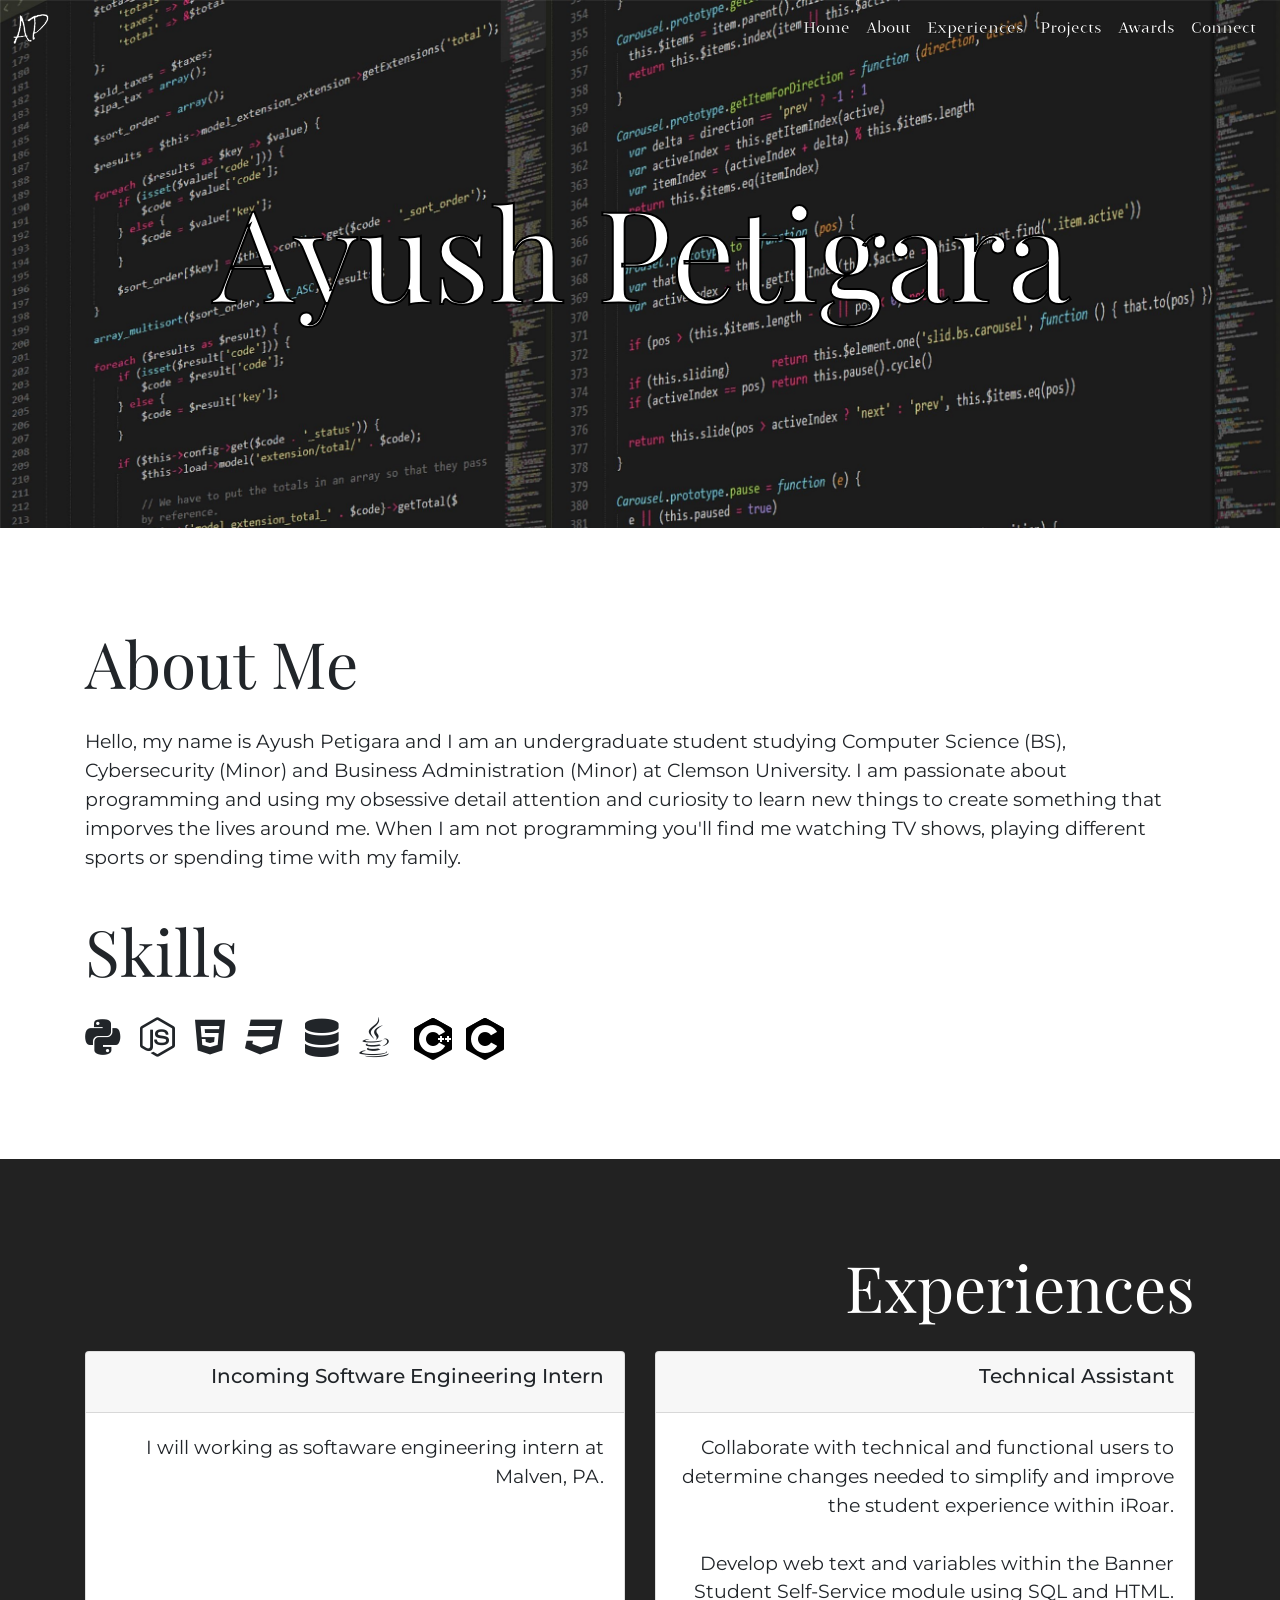
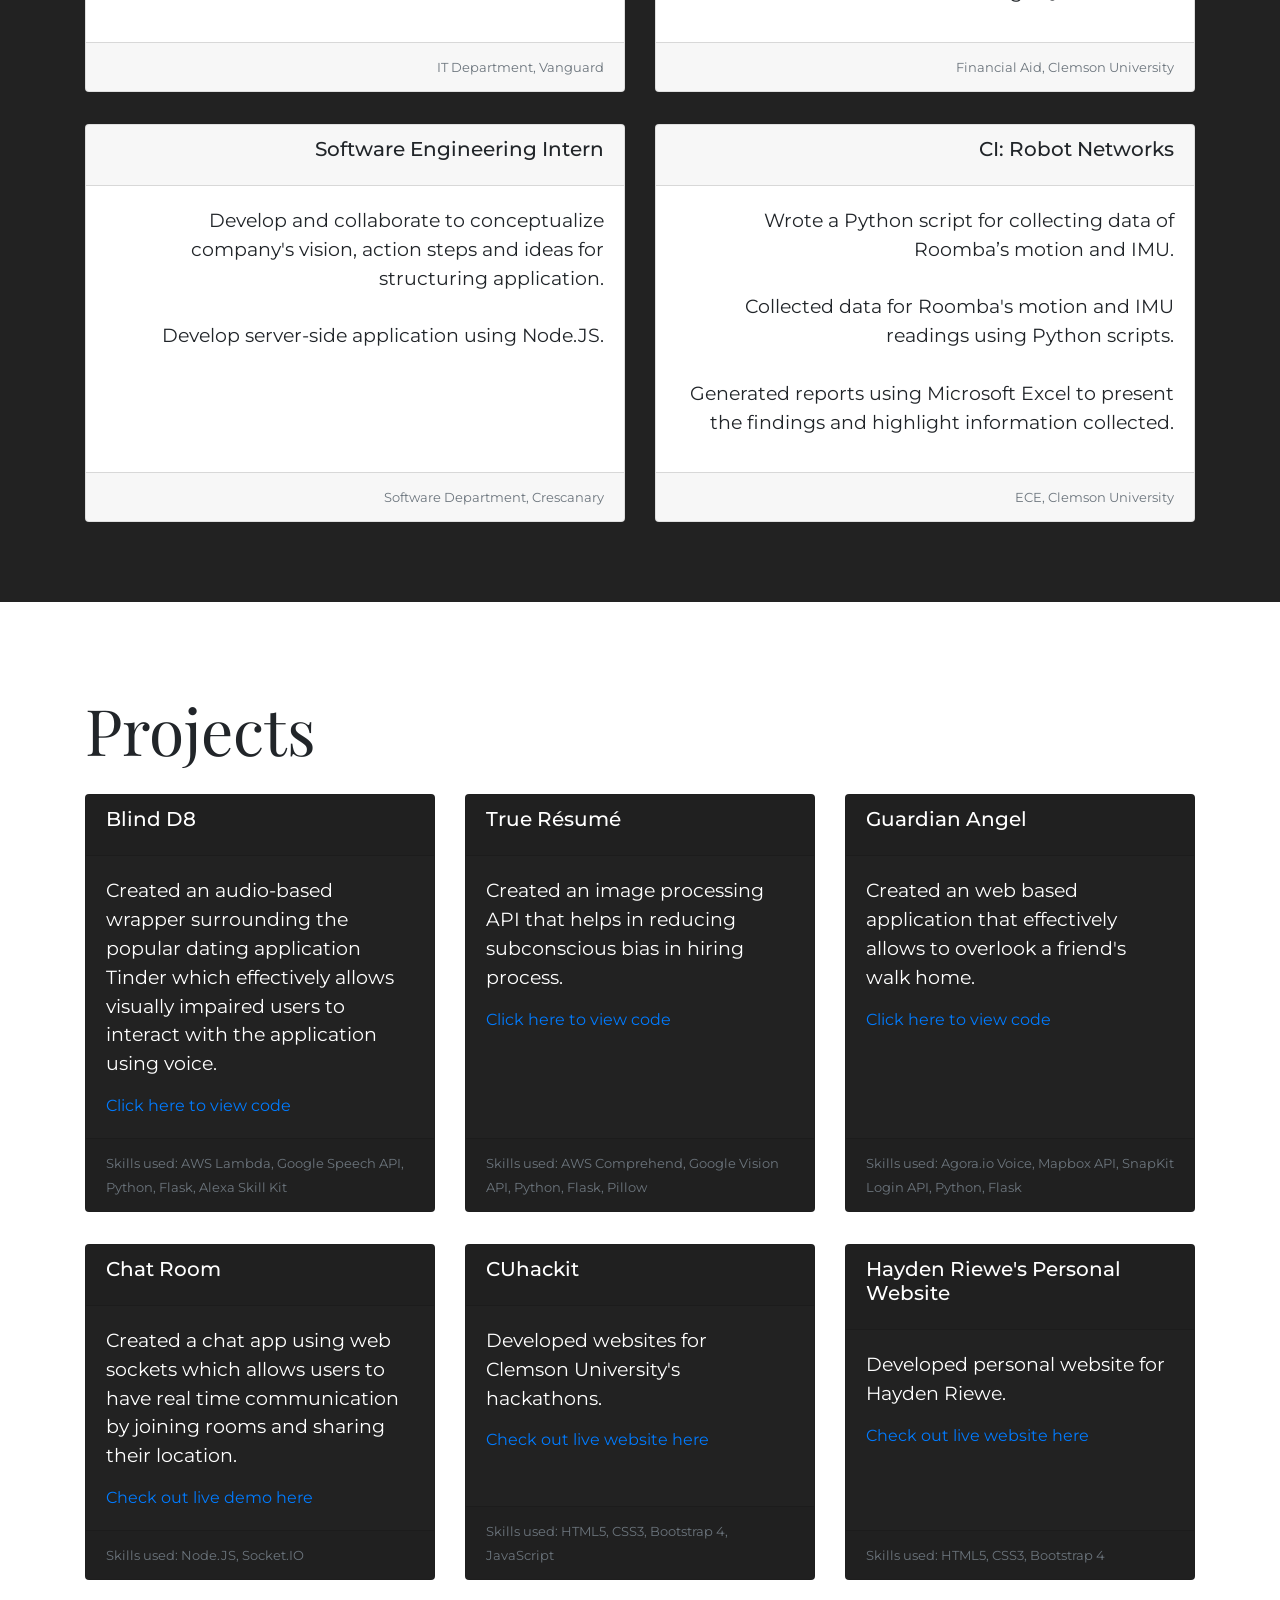
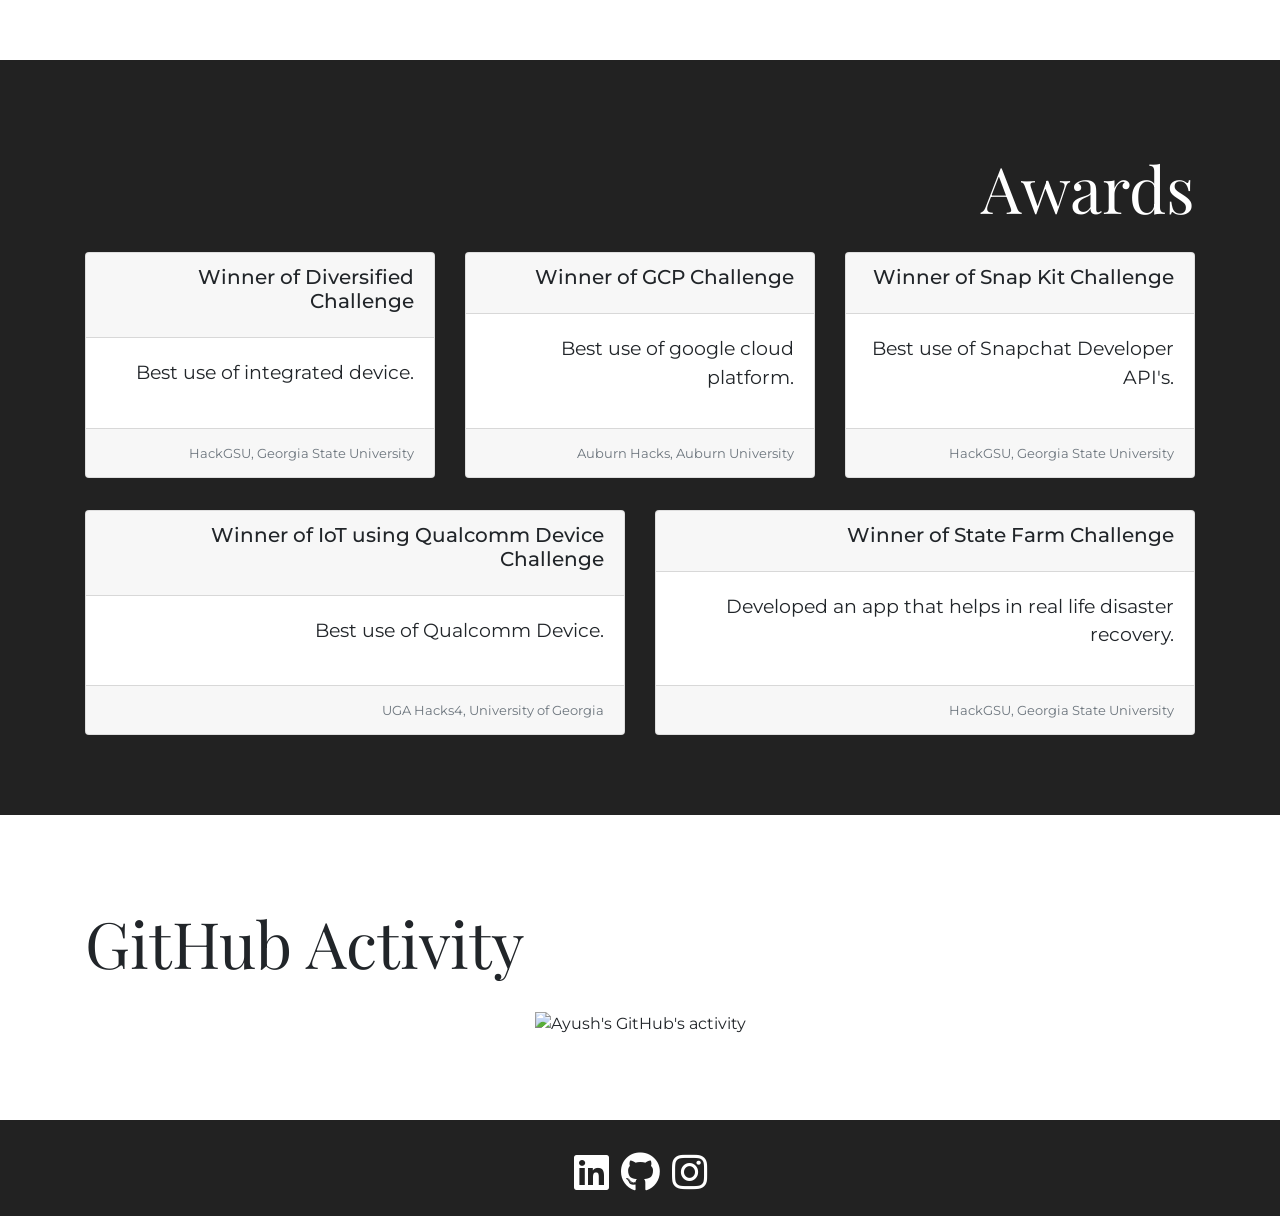
==== index.html @ fb41b6b1 "Update index.html" ====
<!doctype html>
<html lang="en">
  <head>
    <!-- Required meta tags -->
    <meta charset="utf-8">
    <meta name="viewport" content="width=device-width, initial-scale=1, shrink-to-fit=no">
    <meta name="description" content="Personal Website">
    <meta name="author" content="Ayush Petigara">
    <!-- C  -->
    <link rel="stylesheet" href="./css/style.css">
    <!-- Bootstrap CSS -->
    <link rel="stylesheet" href="https://maxcdn.bootstrapcdn.com/bootstrap/4.0.0/css/bootstrap.min.css" integrity="sha384-Gn5384xqQ1aoWXA+058RXPxPg6fy4IWvTNh0E263XmFcJlSAwiGgFAW/dAiS6JXm" crossorigin="anonymous">
    <!-- New Fonts -->
    <link href="https://fonts.googleapis.com/css?family=Iceberg|Montserrat|Playfair+Display|Rock+Salt|Volkhov" rel="stylesheet">
    <!-- Font Awesome -->
    <link rel="stylesheet" href="https://use.fontawesome.com/releases/v5.3.1/css/all.css" integrity="sha384-mzrmE5qonljUremFsqc01SB46JvROS7bZs3IO2EmfFsd15uHvIt+Y8vEf7N7fWAU" crossorigin="anonymous">

    <title>Ayush Petigara</title>
  </head>
  <body>
    <!-- Nav Bar -->
    <nav class="navbar navbar-expand-lg fixed-top navbar-light ml-auto">
        <a class="navbar-brand" href="#home">AP</a>
        <button class="navbar-toggler" type="button" data-toggle="collapse" data-target="#navbarSupportedContent" aria-controls="navbarSupportedContent" aria-expanded="false" aria-label="Toggle navigation">
          <i class="fas fa-bars"></i>
        </button>
        <div class="collapse navbar-collapse" id="navbarSupportedContent">
          <ul class="navbar-nav ml-auto">
            <li class="nav-item">
              <a class="nav-link" href="#home">Home</a>
            </li>
            <li class="nav-item">
              <a class="nav-link" href="#about">About</a>
            </li>
            <li class="nav-item">
              <a class="nav-link" href="#experience">Experiences</a>
            </li>
            <li class="nav-item">
              <a class="nav-link" href="#projects">Projects</a>
            </li>
            <li class="nav-item">
              <a class="nav-link" href="#awards">Awards</a>
            </li>
            <li class="nav-item">
              <a class="nav-link" href="#connect">Connect</a>
            </li>
          </ul>
        </div>
    </nav>

    <!--Name & Background-->
    <div class="bg-img-container" id="home">
      <div class="name-container">
        <p class="name">Ayush Petigara</p>
      </div>
      <img class="img-responsive bg-img" src="./img/bg.jpg"/>
    </div>
    <!-- Mobile -->
    <div class="bg-img-container-mobile" id="home">
        <div class="name-container">
          <p class="name">Ayush Petigara</p>
        </div>
        <img class="img-responsive bg-img" src="./img/bg-mobile.jpg"/>
    </div>

    <!-- About me -->
    <div class="jumbotron-fluid page-section" id="about">
      <div class="container">
        <div class="row">
            <div class="col">
                <p class="title">About Me</p>
                <p class="body-text">
                    Hello, my name is Ayush Petigara and I am an undergraduate student studying Computer Science (BS), Cybersecurity (Minor)
                    and Business Administration (Minor) at Clemson University. I am passionate about programming and using my obsessive detail
                    attention and curiosity to learn new things to create something that imporves the lives around me. When I am not programming
                    you'll find me watching TV shows, playing different sports or spending time with my family.
                </p>
            </div>
        </div>
        <!-- spacer -->
        <div class="p-2"></div>
        <!-- Skills -->
        <div class="row">
            <div class="col">
                <p class="title">Skills</p>
                <i class="fab fa-python"></i><i class="px-2"></i>
                <i class="fab fa-node-js"></i><i class="px-2"></i>
                <i class="fab fa-html5"></i><i class="px-2"></i>
                <i class="fab fa-css3"></i><i class="px-2"></i>
                <i class="fas fa-database"></i><i class="px-2"></i>
                <i class="fab fa-java"></i><i class="px-2"></i>
                <img class="pb-3" src="./img/c++.png"/>
                <img class="pb-3" src="./img/c.png"/>
            </div>
        </div>
      </div>
    </div>

    <!-- Work Experience -->
    <div class="jumbotron-fluid page-section" id="experience">
        <div class="container text-right">
            <p class="title text-white">Experiences</p>
            <div class="card-deck">
                <div class="card">
                    <div class="card-header">
                        <h5 class="card-title">Incoming Software Engineering Intern</h5>
                    </div>
                    <div class="card-body">
                        <p class="body-text">I will working as softaware engineering intern at Malven, PA.</p>
                    </div>
                    <div class="card-footer">
                        <small class="text-muted">IT Department, Vanguard</small>
                    </div>
                </div>
                <div class="card">
                    <div class="card-header">
                        <h5 class="card-title">Technical Assistant</h5>
                    </div>
                    <div class="card-body">
                        <p class="body-text">Collaborate with technical and functional users to determine changes needed to simplify and improve the student experience within iRoar.
                          <br><br>Develop web text and variables within the Banner Student Self-Service module using SQL and HTML.</p>
                    </div>
                    <div class="card-footer">
                        <small class="text-muted">Financial Aid, Clemson University</small>
                    </div>
                </div>
            </div>
            <!-- Spacer -->
            <div class="py-3 non-mobile"></div>
            <div class="py-1 mobile"></div>

            <div class="card-deck">
                <div class="card">
                    <div class="card-header">
                        <h5 class="card-title">Software Engineering Intern</h5>
                    </div>
                    <div class="card-body">
                        <p class="body-text">Develop and collaborate to conceptualize company's vision, action steps and ideas for structuring application.
                          <br><br>Develop server-side application using Node.JS.</p>
                    </div>
                    <div class="card-footer">
                        <small class="text-muted">Software Department, Crescanary</small>
                    </div>
                </div>
                <div class="card">
                    <div class="card-header">
                        <h5 class="card-title">CI: Robot Networks</h5>
                    </div>
                    <div class="card-body">
                        <p class="body-text">Wrote a Python script for collecting data of Roomba’s motion and IMU.<br><br>Collected data for Roomba's motion and IMU readings using Python scripts.
                          <br><br>Generated reports using Microsoft Excel to present the findings and highlight information collected.</p>
                    </div>
                    <div class="card-footer">
                        <small class="text-muted">ECE, Clemson University</small>
                    </div>
                </div>
            </div>
        </div>
    </div>

    <!-- Projects -->
    <div class="jumbotron-fluid page-section" id="projects">
        <div class="container">
            <p class="title">Projects</p>
            <div class="card-deck">
              <div class="card dark-card">
                <div class="card-header">
                    <h5 class="card-title">Blind D8</h5>
                </div>
                <div class="card-body">
                  <p class="body-text">Created an audio-based wrapper surrounding the popular dating application Tinder which effectively allows visually impaired users to interact with the application using voice.</p>
                  <a href="https://github.com/ayushpetigara/BlindD8" class="card-link">Click here to view code</a>
                </div>
                <div class="card-footer">
                    <small class="text-muted">Skills used: AWS Lambda, Google Speech API, Python, Flask, Alexa Skill Kit</small>
                  </div>
              </div>
              <div class="card dark-card">
                <div class="card-header">
                    <h5 class="card-title">True Résumé</h5>
                </div>
                <div class="card-body">
                  <p class="body-text">Created an image processing API that helps in reducing subconscious bias in hiring process.</p>
                  <a href="https://github.com/ayushpetigara/TrueResume" class="card-link">Click here to view code</a>
                </div>
                <div class="card-footer">
                    <small class="text-muted">Skills used: AWS Comprehend, Google Vision API, Python, Flask, Pillow</small>
                </div>
              </div>
              <div class="card dark-card">
                <div class="card-header">
                    <h5 class="card-title">Guardian Angel</h5>
                </div>
                <div class="card-body">
                  <p class="body-text">Created an web based application that effectively allows to overlook a friend's walk home.</p>
                  <a href="https://github.com/ayushpetigara/Guardian-Angel" class="card-link">Click here to view code</a>
                </div>
                <div class="card-footer">
                    <small class="text-muted">Skills used: Agora.io Voice, Mapbox API, SnapKit Login API, Python, Flask</small>
                </div>
              </div>
            </div>
            <!-- Spacer -->
            <div class="py-1 mobile"></div>
            <div class="py-3 non-mobile"></div>
            <div class="card-deck">
              <div class="card dark-card">
                <div class="card-header">
                  <h5 class="card-title">Chat Room</h5>
                </div>
                <div class="card-body">
                  <p class="body-text">Created a chat app using web sockets which allows users to have real time communication by joining rooms and sharing their location.</p>
                  <a href="https://pure-bayou-79934.herokuapp.com/" class="card-link">Check out live demo here</a>
                </div>
                <div class="card-footer">
                  <small class="text-muted">Skills used: Node.JS, Socket.IO</small>
                </div>
              </div>
              <div class="card dark-card">
                <div class="card-header">
                  <h5 class="card-title">CUhackit</h5>
                </div>
                <div class="card-body">
                  <p class="body-text">Developed websites for Clemson University's hackathons.</p>
                  <a href="https://cuhack.it" class="card-link">Check out live website here</a>
                </div>
                <div class="card-footer">
                  <small class="text-muted">Skills used: HTML5, CSS3, Bootstrap 4, JavaScript</small>
                </div>
              </div>
              <div class="card dark-card">
                <div class="card-header">
                  <h5 class="card-title">Hayden Riewe's Personal Website</h5>
                </div>
                <div class="card-body">
                  <p class="body-text">Developed personal website for Hayden Riewe.</p>
                  <a href="https://hrcyber.tech/" class="card-link">Check out live website here</a>
                </div>
                <div class="card-footer">
                  <small class="text-muted">Skills used: HTML5, CSS3, Bootstrap 4</small>
                </div>
              </div>
            </div>
        </div>
    </div>

    <!-- Awards -->
    <div class="jumbotron-fluid page-section" id="awards">
      <div class="container text-right">
        <p class="title text-white">Awards</p>
        <div class="card-deck">
          <div class="card">
              <div class="card-header">
                  <h5 class="card-title">Winner of Diversified Challenge</h5>
              </div>
              <div class="card-body">
                  <p class="body-text">Best use of integrated device.</p>
              </div>
              <div class="card-footer">
                  <small class="text-muted">HackGSU, Georgia State University</small>
              </div>
          </div>
          <div class="card">
              <div class="card-header">
                  <h5 class="card-title">Winner of GCP Challenge</h5>
              </div>
              <div class="card-body">
                  <p class="body-text">Best use of google cloud platform.</p>
              </div>
              <div class="card-footer">
                  <small class="text-muted">Auburn Hacks, Auburn University</small>
              </div>
          </div>
          <div class="card">
            <div class="card-header">
                <h5 class="card-title">Winner of Snap Kit Challenge</h5>
            </div>
            <div class="card-body">
                <p class="body-text">Best use of Snapchat Developer API's.</p>
            </div>
            <div class="card-footer">
                <small class="text-muted">HackGSU, Georgia State University</small>
            </div>
          </div>
        </div>
        <!-- Spacer -->
        <div class="py-1 mobile"></div>
        <div class="py-3 non-mobile"></div>
        <div class="card-deck d-flex justify-content-center">
          <div class="card">
            <div class="card-header">
                <h5 class="card-title">Winner of IoT using Qualcomm Device Challenge</h5>
            </div>
            <div class="card-body">
                <p class="body-text">Best use of Qualcomm Device.</p>
            </div>
            <div class="card-footer">
                <small class="text-muted">UGA Hacks4, University of Georgia</small>
            </div>
          </div>
          <div class="card">
            <div class="card-block">

            </div>
            <div class="card-header">
                <h5 class="card-title">Winner of State Farm Challenge</h5>
            </div>
            <div class="card-body">
                <p class="body-text">Developed an app that helps in real life disaster recovery.</p>
            </div>
            <div class="card-footer">
                <small class="text-muted">HackGSU, Georgia State University</small>
            </div>
          </div>
        </div>
      </div>
    </div>

    <!-- Github Activity -->
    <div class="jumbotron-fluid page-section" id="gh-activity">
      <div class="container">
        <p class="title">GitHub Activity</p>
        <div class="text-center py-1 mobile">
            <img src="http://ghchart.rshah.org/666666/ayushpetigara" alt="Ayush's GitHub's activity" width="320" height="50">
        </div>
        <div class="text-center py-1 non-mobile">
            <img src="http://ghchart.rshah.org/666666/ayushpetigara" alt="Ayush's GitHub's activity">
        </div>
      </div>
    </div>

    <!-- Footer -->
    <footer id="connect">
      <div class="container text-center">
        <a target="_blank" href="https://www.linkedin.com/in/ayushpetigara/" class="fab fa-linkedin contact px-1"></a>
        <a target="_blank" href="https://github.com/ayushpetigara" class="fab fa-github contact px-1"></a>
        <a target="_blank" href="https://www.instagram.com/ayush_petigara/" class="fab fa-instagram contact px-1"></a>
      </div>
    </footer>
    <!-- Optional JavaScript -->
    <!-- jQuery first, then Popper.js, then Bootstrap JS -->
    <script src="https://code.jquery.com/jquery-3.2.1.js"></script>
    <script src="https://cdnjs.cloudflare.com/ajax/libs/popper.js/1.12.9/umd/popper.min.js" integrity="sha384-ApNbgh9B+Y1QKtv3Rn7W3mgPxhU9K/ScQsAP7hUibX39j7fakFPskvXusvfa0b4Q" crossorigin="anonymous"></script>
    <script src="https://maxcdn.bootstrapcdn.com/bootstrap/4.0.0/js/bootstrap.min.js" integrity="sha384-JZR6Spejh4U02d8jOt6vLEHfe/JQGiRRSQQxSfFWpi1MquVdAyjUar5+76PVCmYl" crossorigin="anonymous"></script>
    <script>
    $(document).ready(function(){
      // Add smooth scrolling to all links
      $("a").on('click', function(event) {
      // Make sure this.hash has a value before overriding default behavior
        if (this.hash !== "") {
          // Prevent default anchor click behavior
          event.preventDefault();
          // Store hash
          var hash = this.hash;
          // Using jQuery's animate() method to add smooth page scroll
          // The optional number (800) specifies the number of milliseconds it takes to scroll to the specified area
          $('html, body').animate({
            scrollTop: $(hash).offset().top
          }, 1000, function(){
            // Add hash (#) to URL when done scrolling (default click behavior)
            window.location.hash = hash;
          });
        }
        });
      });
    </script>
  </body>
</html>
---- css/style.css ----
/*
Author: Ayush Petigara
Created: 03/23/2019
 */
body {
    font-family: 'Montserrat', sans-serif !important;
}
/* Nav bar */
.navbar-brand {
    font-family: 'Rock Salt' !important;
    color: white !important;
    -webkit-text-stroke: .5px black;
}
.navbar-toggler {
    color: white !important;
}
.nav-item {
    font-family: 'Volkhov', monospace !important;
    text-align: right;
}
.nav-link {
    color: white !important;
    -webkit-text-stroke: .5px black;
}
.fa-bars {
    -webkit-text-stroke: .5px black;
}

/* About Me */
#about {
    background-color: white;
    height: auto;
}

/* Experiences */
#experience {
    background-color: #222;
    height: auto;
}

/* Projects */
#projects {
    background-color: white;
    height: auto;
}

/* Awards */
#awards {
    background-color: #222;
    height: auto;
}

/* GitHub Activity */
#gh-activity {
    background-color: white;
    height: auto;
}

/* Footer */
#connect {
    background-color: #222;
    padding:2em;
    height: 6em;
}
.contact {
    color: white;
}
.contact:hover {
    color:grey;
    text-decoration: none;
}

/* title and body texts */
.title {
    font-family: 'Playfair Display', serif !important;
    font-size: 4rem;
}
.body-text {
    font-size: 1.2rem;
}

.fab {
    font-size: 2.5em;
}
.fa-database {
    font-size: 2.4em;
}
.dark-card {
    background-color: #222 !important;
    color: white;
}

@media only screen and (min-width: 1250px) {
    .name {
        font-size: 10vw;
        -webkit-text-stroke: 2px black;
    }
    .bg-img-container-mobile{
        display: none;
    }
    /* Name and background image */
    .bg-img-container {
        position: relative;
        display: inline-block;
    }
    .name-container {
        position: absolute;
        height: 100%;
        text-align: center;
        width: 100%;
    }
    .name-container:before {
        padding-top: 1.5em;
        content: '';
        display: inline-block;
        height: auto;
        vertical-align: middle;
    }
    .name {
        padding-top: 1.2em;
        display: inline-block;
        font-family: 'Playfair Display', serif !important;
        color: white;
    }
    .bg-img {
        display: block;
        height: auto;
        max-width: 100% !important;
    }
    .mobile {
        display: none;
    }
    .page-section {
        padding: 5em;
    }
}
@media only screen and (max-width: 1250px) and (min-width: 750px) {
    .name {
        font-size:10vw;
        -webkit-text-stroke: 1px black;
    }
    .body-text {
        font-size: 1.1rem;
    }
    .bg-img-container-mobile{
        display: none;
    }
    /* Name and background image */
    .bg-img-container {
        position: relative;
        display: inline-block;
    }
    .name-container {
        position: absolute;
        height: 100%;
        text-align: center;
        width: 100%;
    }
    .name-container:before {
        padding-top: 1.5em;
        content: '';
        display: inline-block;
        height: auto;
        vertical-align: middle;
    }
    .name {
        padding-top: 1.2em;
        display: inline-block;
        font-family: 'Playfair Display', serif !important;
        color: white;
    }
    .bg-img {
        display: block;
        height: auto;
        max-width: 100% !important;
    }
    .mobile {
        display: none;
    }
    .page-section {
        padding: 5em;
    }
}

@media only screen and (max-width: 750px) {
    /* About Me */
    .name {
        font-size: 10vw;
        -webkit-text-stroke: 0px black;
    }
    #about {
        padding: 2em;
    }
    .title {
        font-size: 2rem;
    }
    .body-text {
        font-size: .9rem;
    }

    /* Name and background image */
    .bg-img-container {
        display: none;
    }

    .bg-img-container-mobile {
        position: relative;
        display: inline-block;
    }
    .name-container {
        position: absolute;
        height: 100%;
        text-align: center;
        width: 100%;
    }
    .name-container:before {
        padding-top: 1.5em;
        content: '';
        display: inline-block;
        height: auto;
        vertical-align: middle;
    }
    .name {
        padding-top: 2.15em;
        display: inline-block;
        font-family: 'Playfair Display', serif !important;
        color: white;
    }
    .bg-img {
        display: block;
        height: auto;
        max-width: 100% !important;
    }
    .non-mobile {
        display: none;
    }
    .page-section {
        padding-top: 5em;
        padding-left: 1em;
        padding-bottom: 5em;
        padding-right: 1em;
    }
}
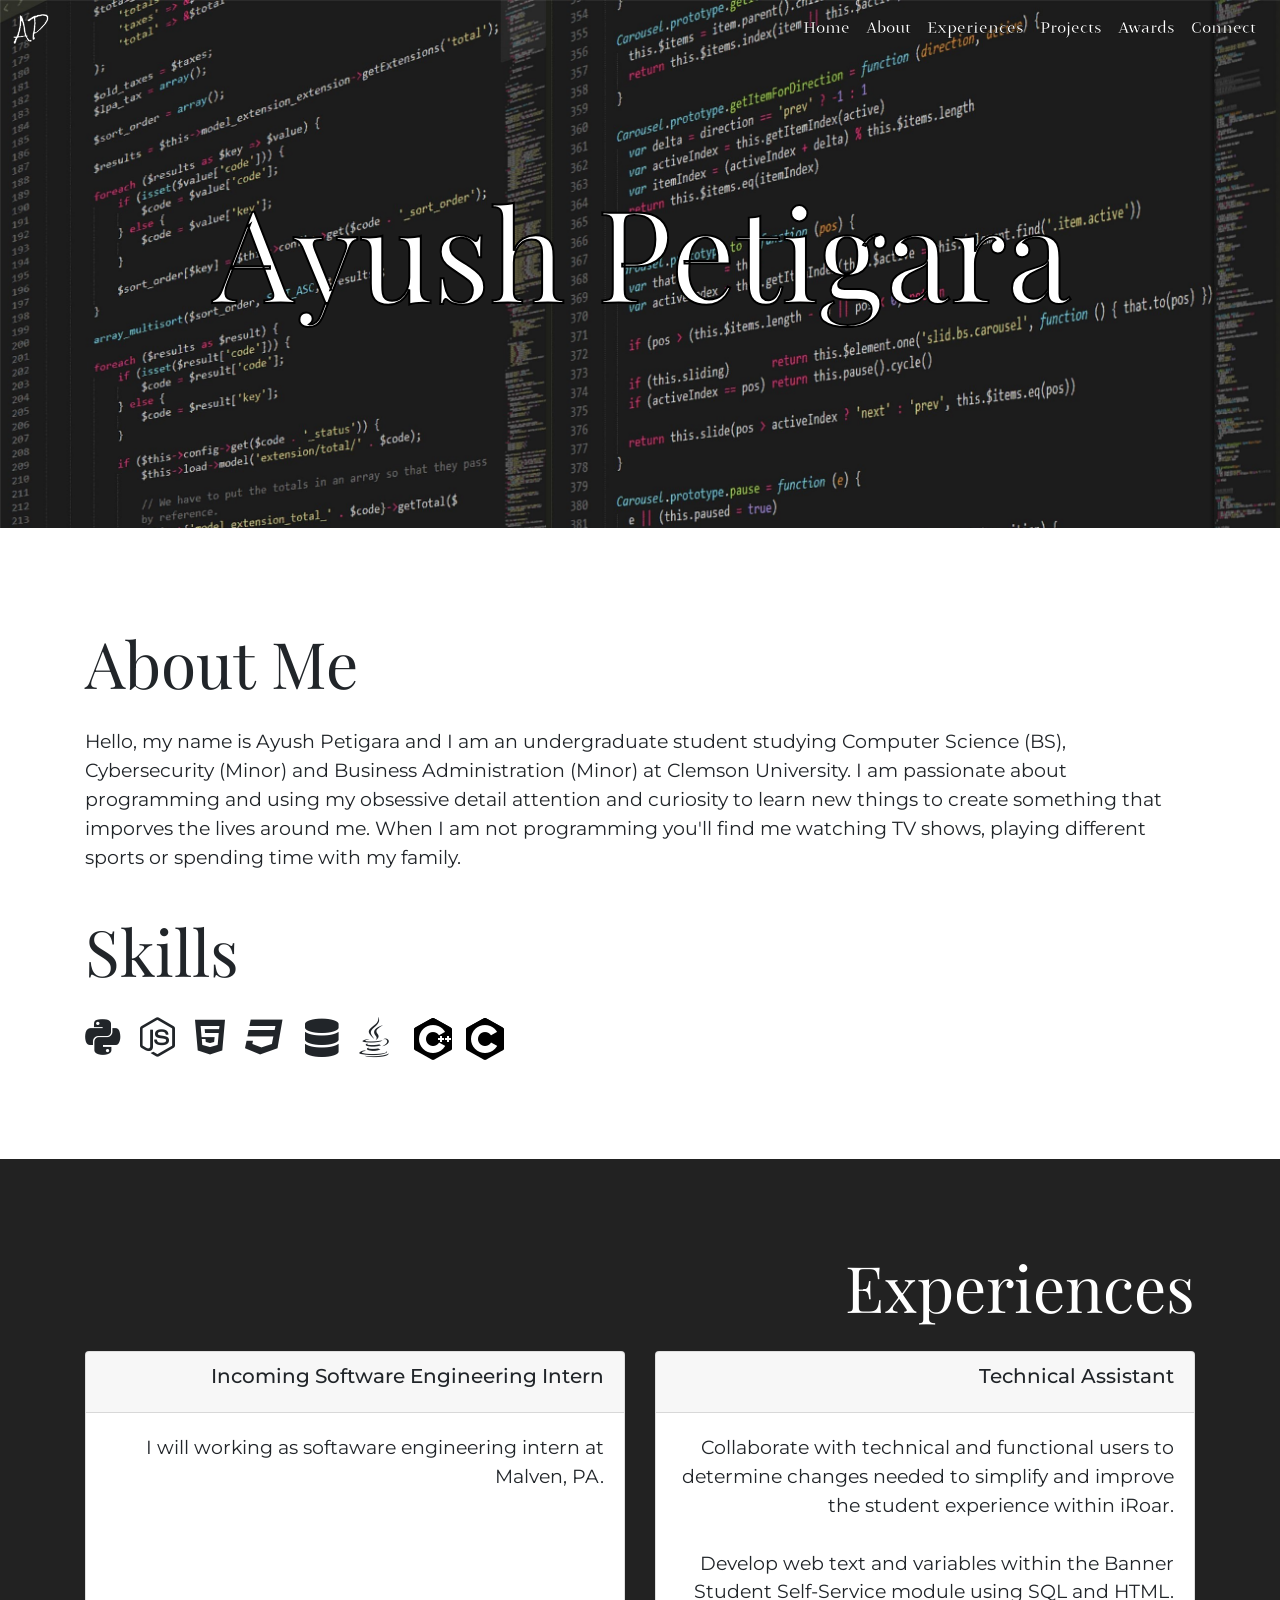
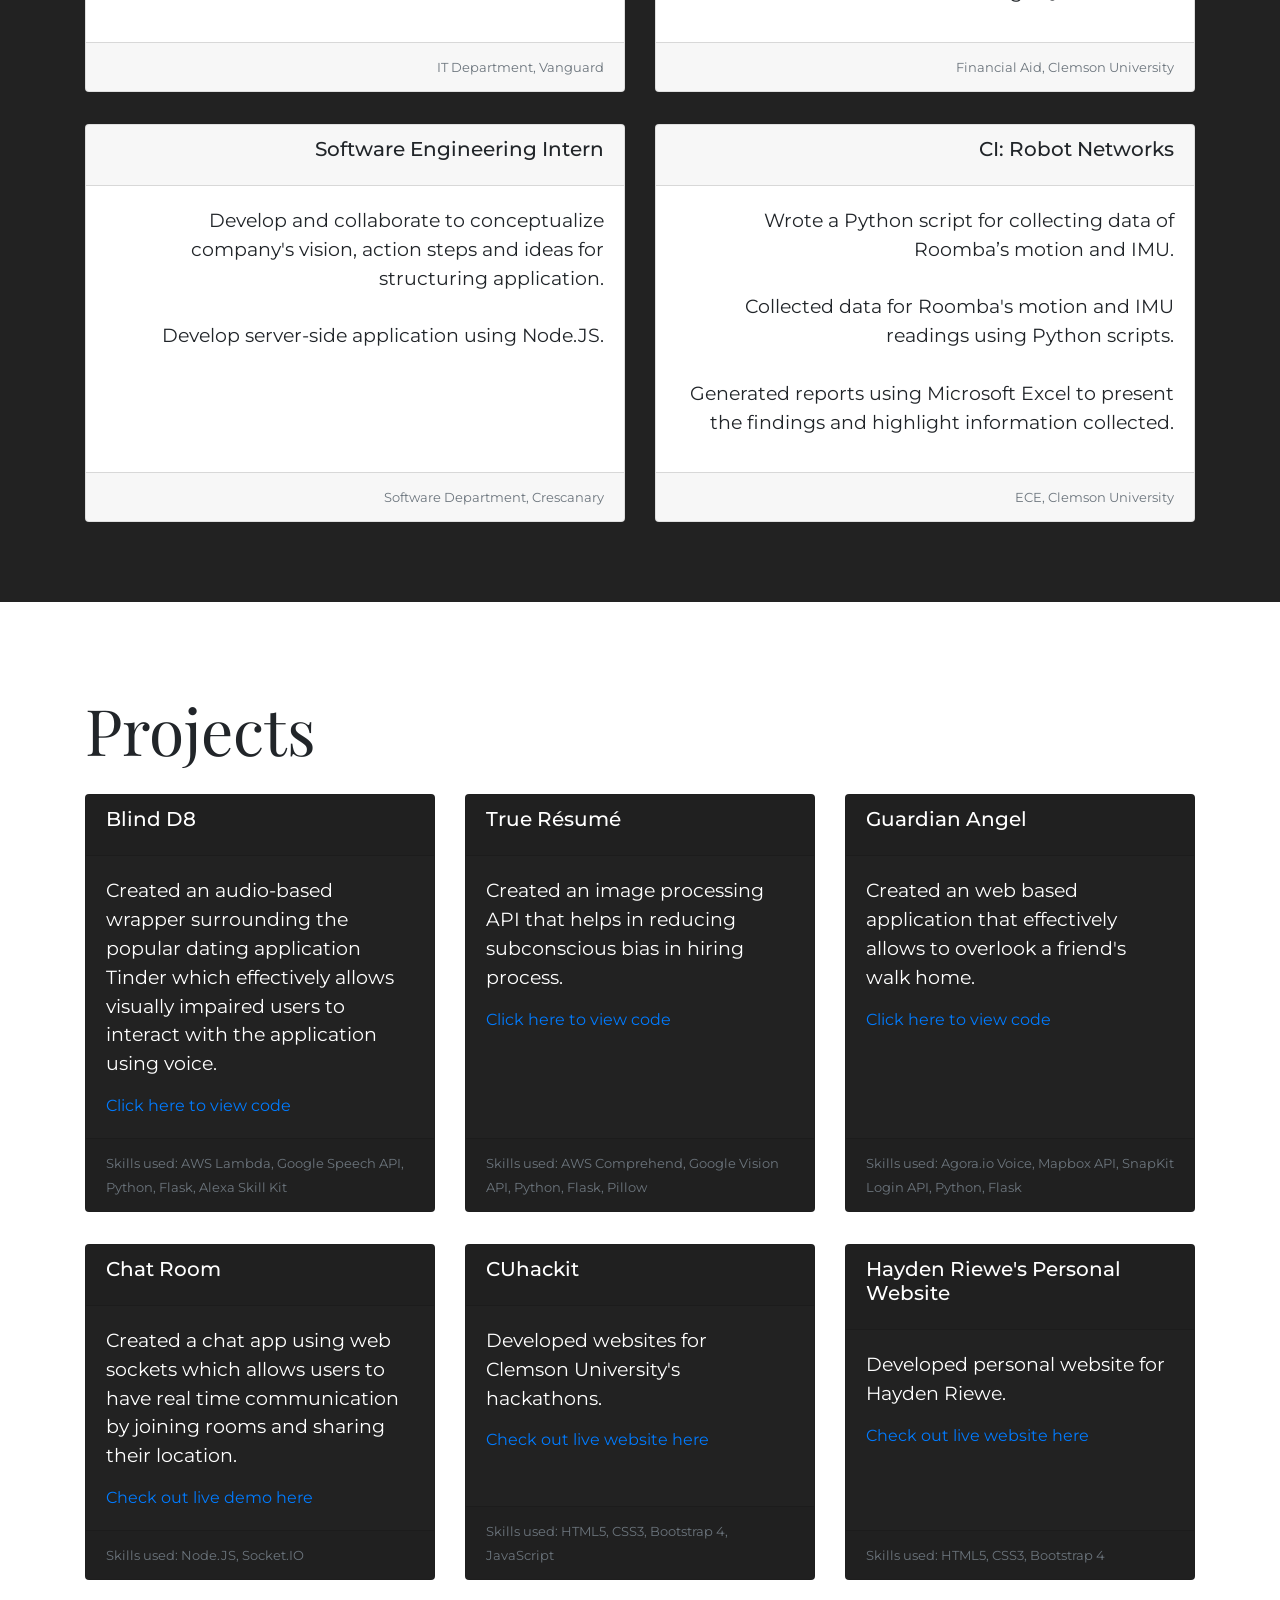
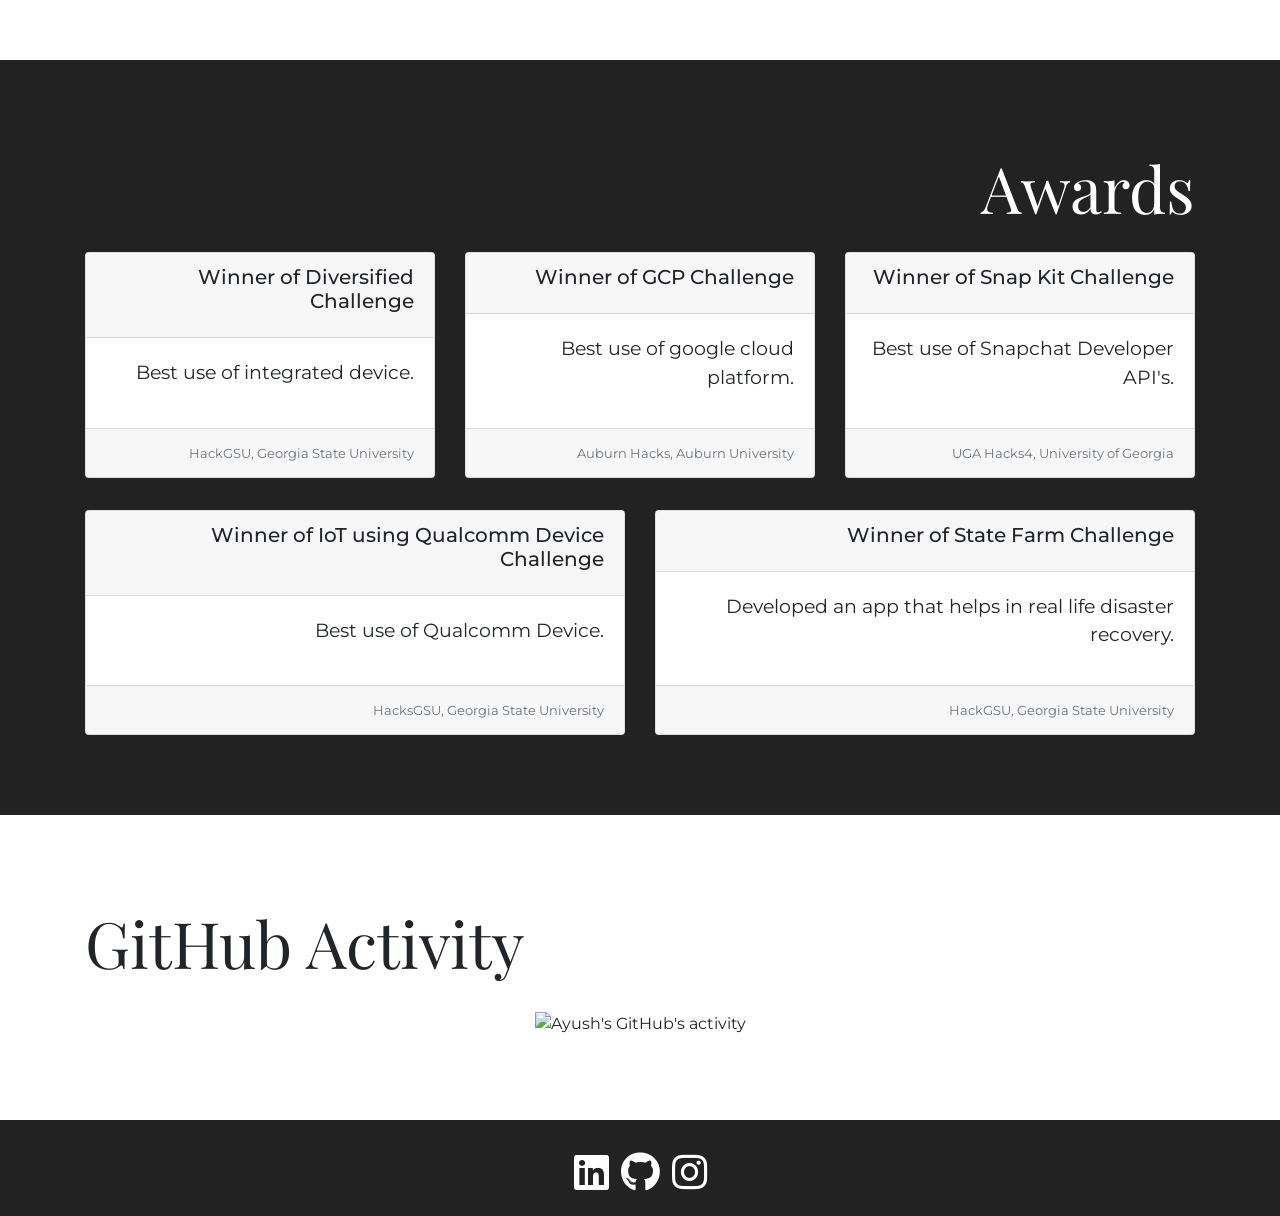
==== commit 8e902b40: "Update index.html" ====
--- a/index.html
+++ b/index.html
@@ -279,7 +279,7 @@
                 <p class="body-text">Best use of Snapchat Developer API's.</p>
             </div>
             <div class="card-footer">
-                <small class="text-muted">HackGSU, Georgia State University</small>
+                <small class="text-muted">UGA Hacks4, University of Georgia</small>
             </div>
           </div>
         </div>
@@ -295,7 +295,7 @@
                 <p class="body-text">Best use of Qualcomm Device.</p>
             </div>
             <div class="card-footer">
-                <small class="text-muted">UGA Hacks4, University of Georgia</small>
+                <small class="text-muted">HacksGSU, Georgia State University</small>
             </div>
           </div>
           <div class="card">
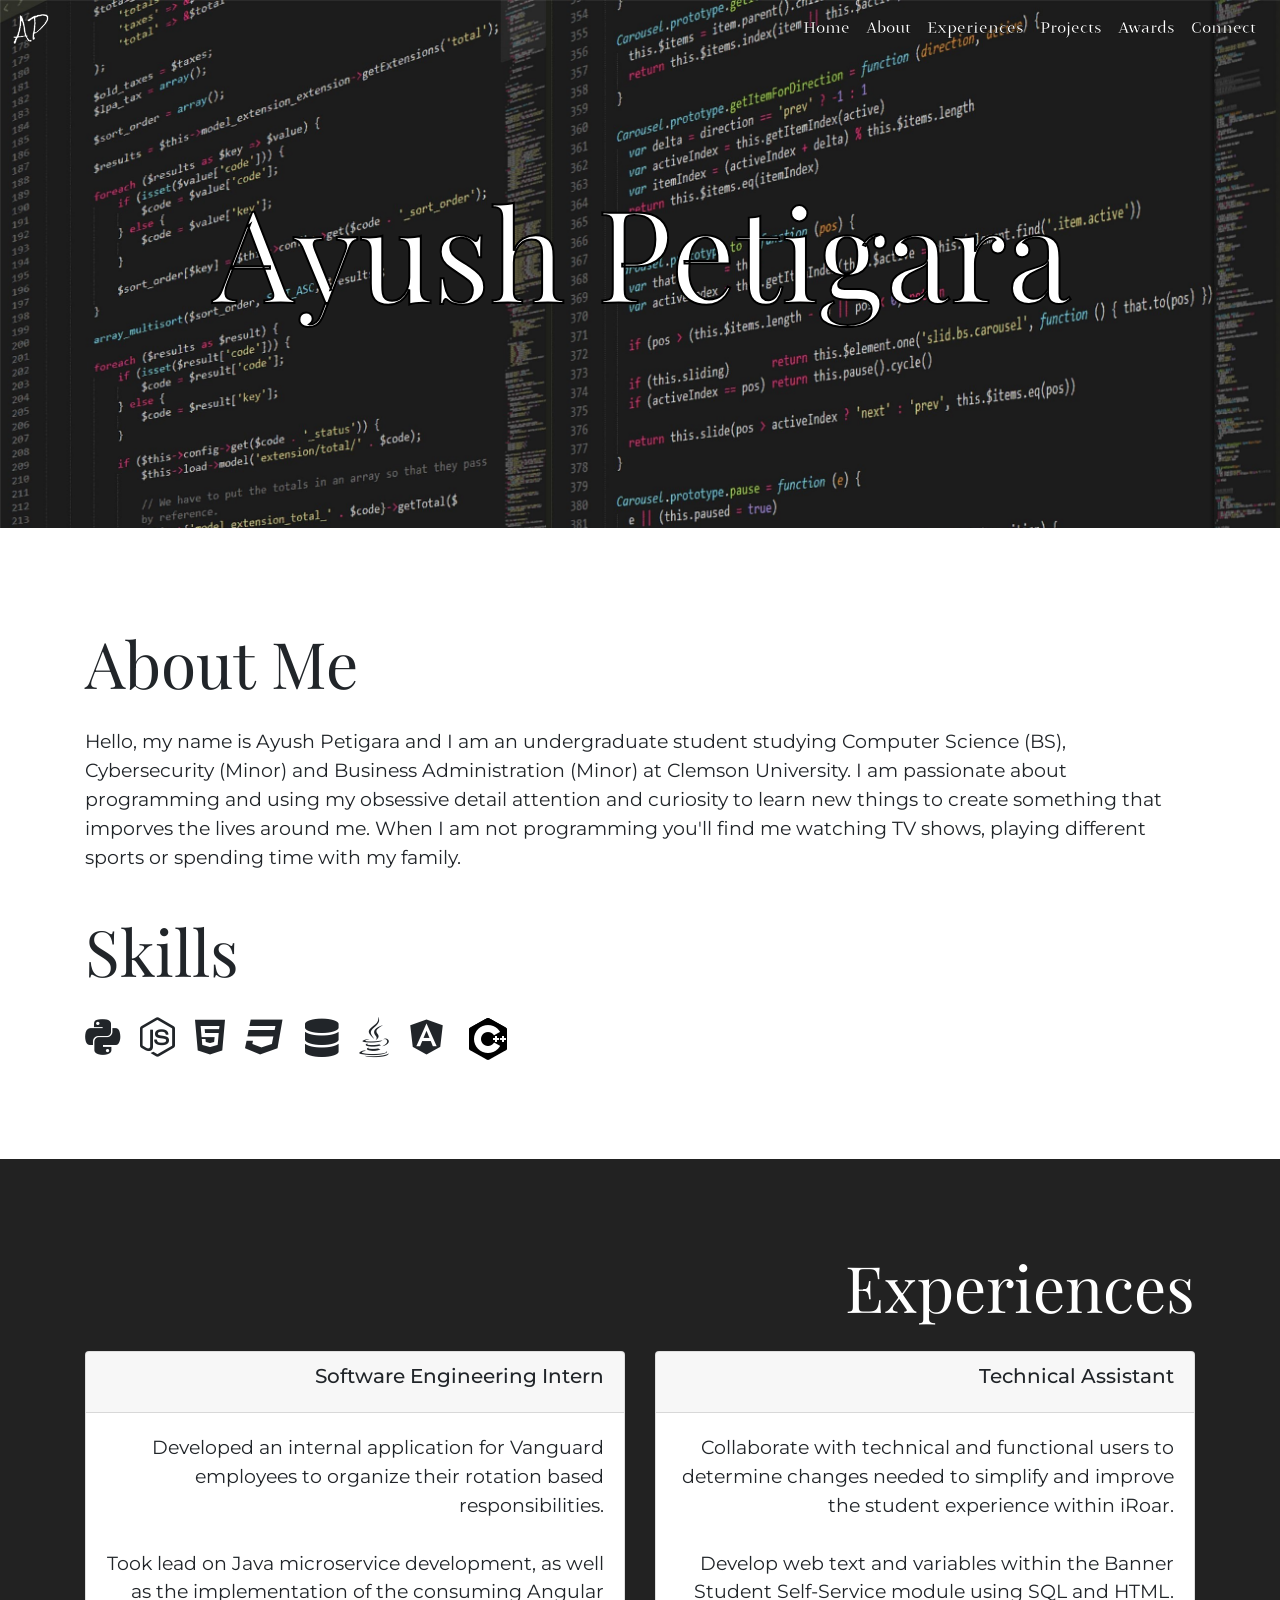
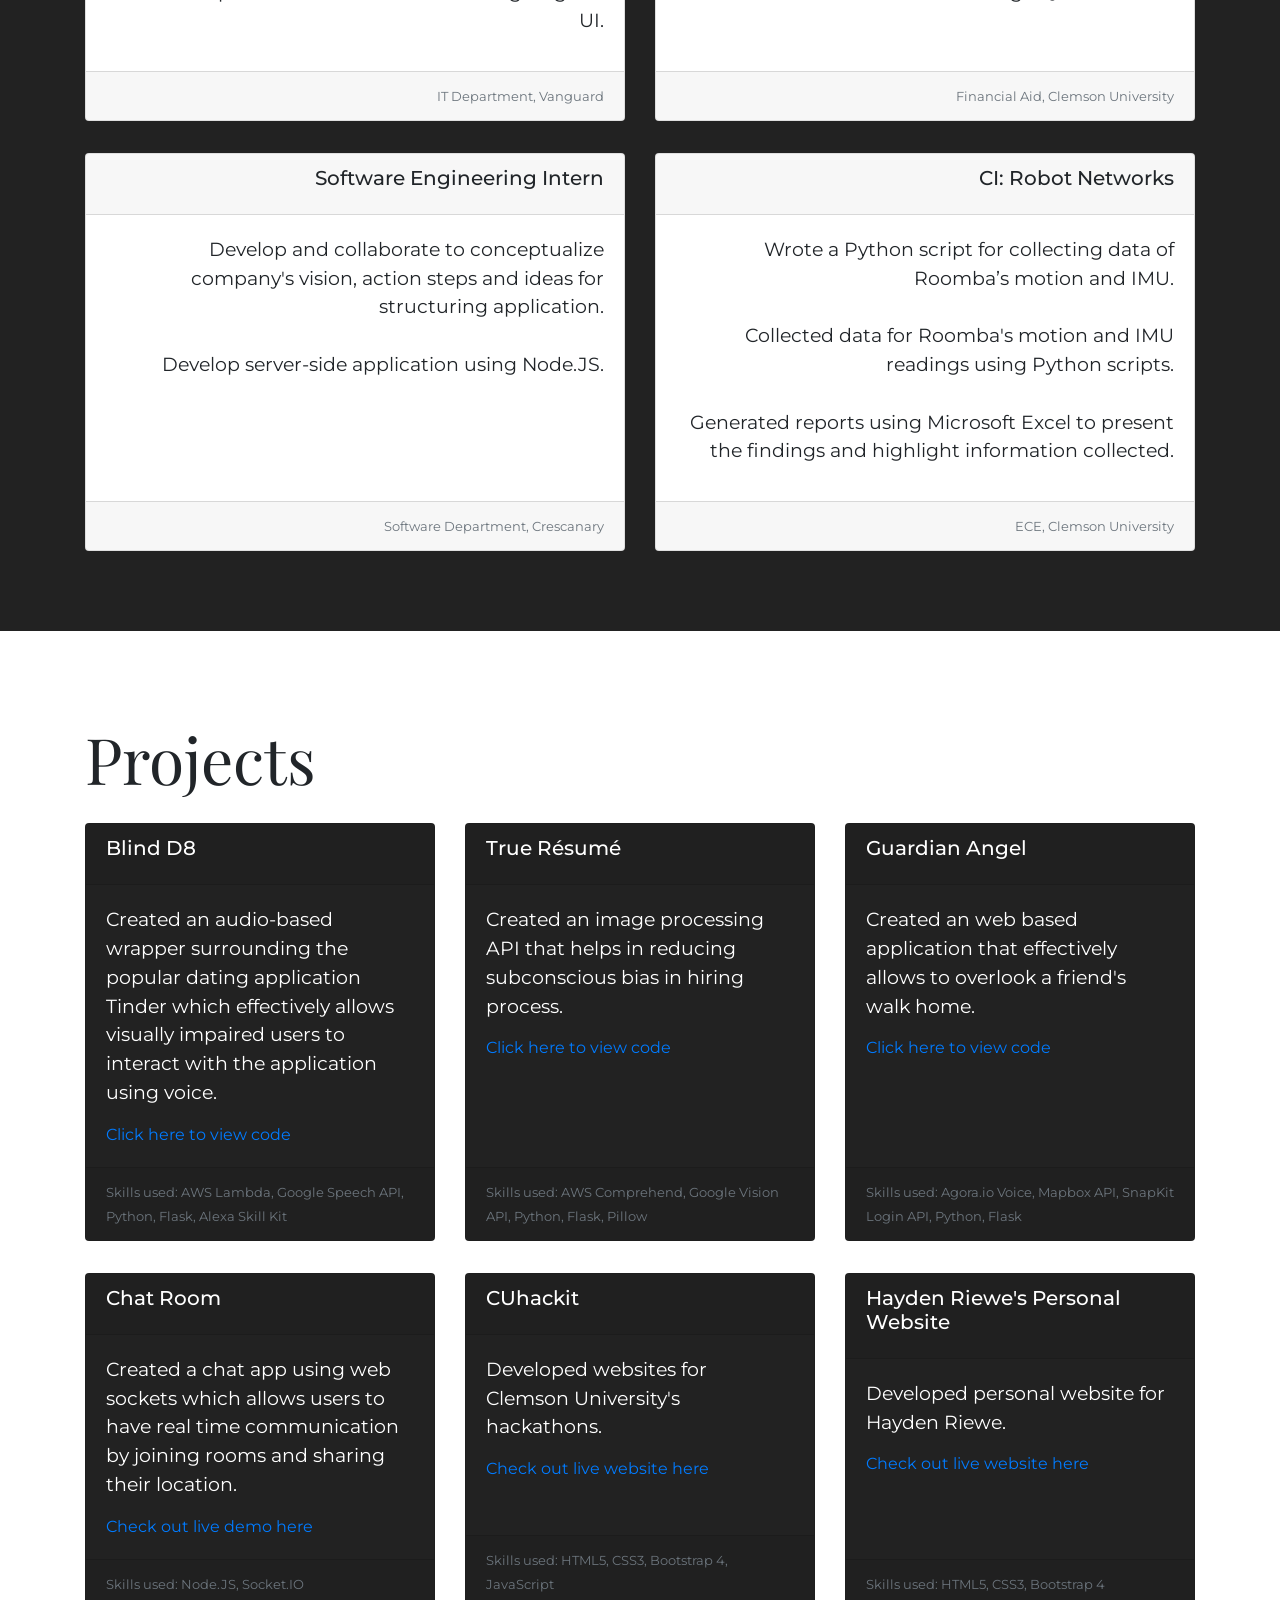
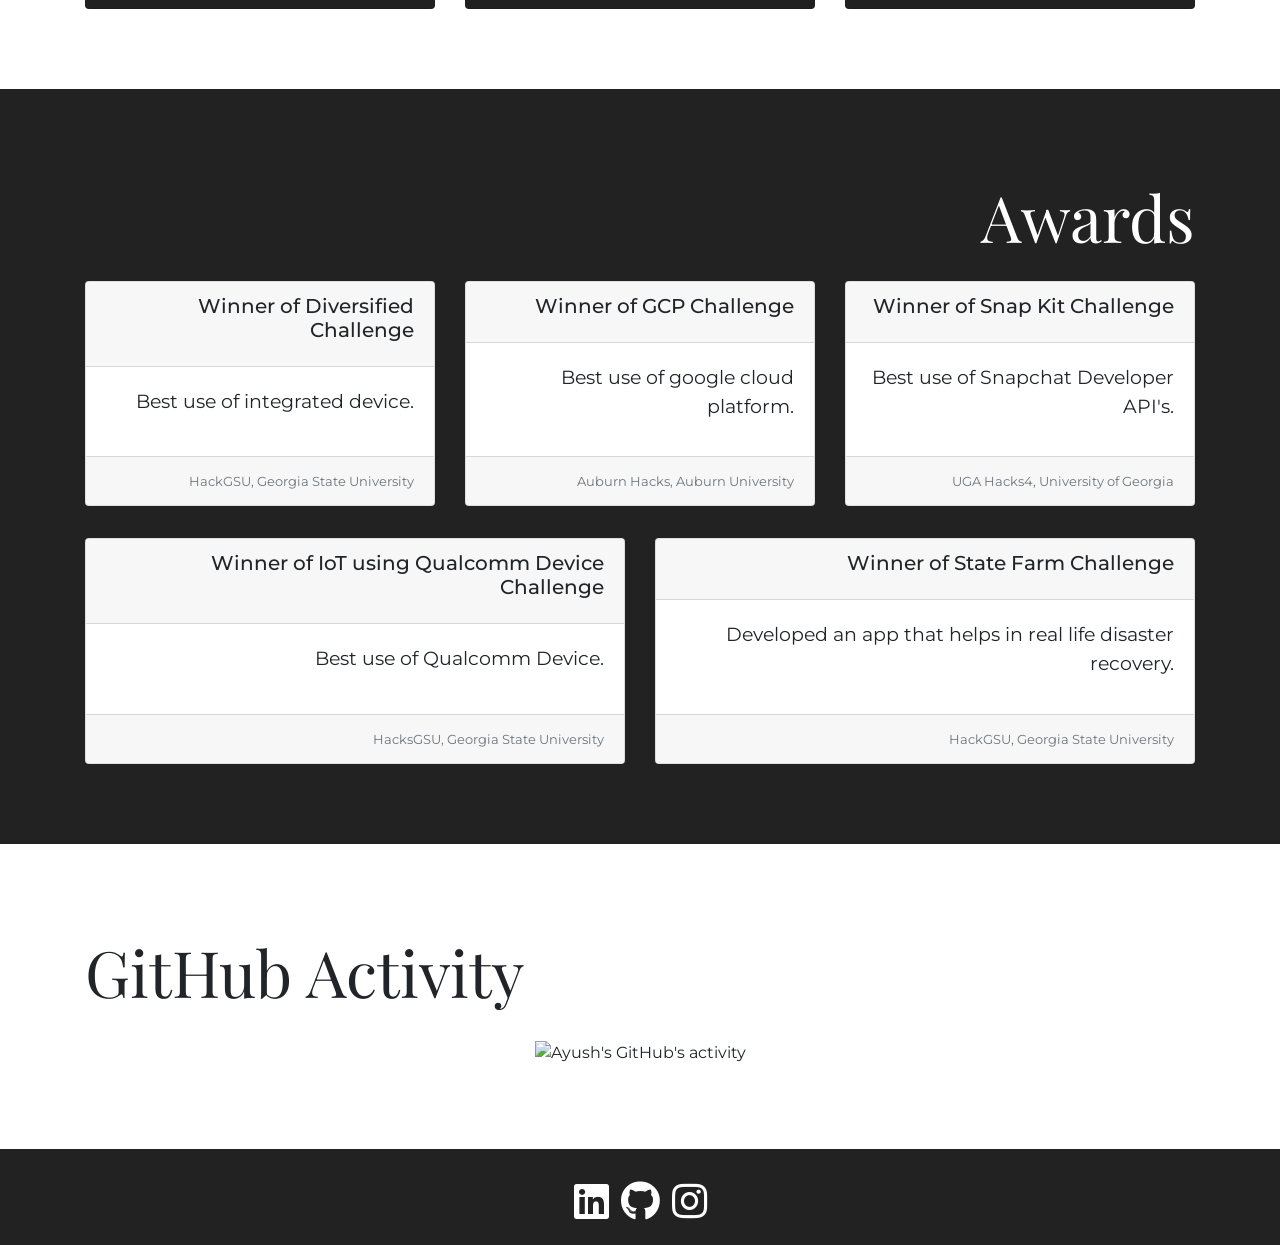
==== commit db190a72: "Upadated experience card" ====
--- a/index.html
+++ b/index.html
@@ -1,6 +1,7 @@
 <!doctype html>
 <html lang="en">
-  <head>
+
+<head>
     <!-- Required meta tags -->
     <meta charset="utf-8">
     <meta name="viewport" content="width=device-width, initial-scale=1, shrink-to-fit=no">
@@ -16,8 +17,9 @@
     <link rel="stylesheet" href="https://use.fontawesome.com/releases/v5.3.1/css/all.css" integrity="sha384-mzrmE5qonljUremFsqc01SB46JvROS7bZs3IO2EmfFsd15uHvIt+Y8vEf7N7fWAU" crossorigin="anonymous">
 
     <title>Ayush Petigara</title>
-  </head>
-  <body>
+</head>
+
+<body>
     <!-- Nav Bar -->
     <nav class="navbar navbar-expand-lg fixed-top navbar-light ml-auto">
         <a class="navbar-brand" href="#home">AP</a>
@@ -25,75 +27,73 @@
           <i class="fas fa-bars"></i>
         </button>
         <div class="collapse navbar-collapse" id="navbarSupportedContent">
-          <ul class="navbar-nav ml-auto">
-            <li class="nav-item">
-              <a class="nav-link" href="#home">Home</a>
-            </li>
-            <li class="nav-item">
-              <a class="nav-link" href="#about">About</a>
-            </li>
-            <li class="nav-item">
-              <a class="nav-link" href="#experience">Experiences</a>
-            </li>
-            <li class="nav-item">
-              <a class="nav-link" href="#projects">Projects</a>
-            </li>
-            <li class="nav-item">
-              <a class="nav-link" href="#awards">Awards</a>
-            </li>
-            <li class="nav-item">
-              <a class="nav-link" href="#connect">Connect</a>
-            </li>
-          </ul>
+            <ul class="navbar-nav ml-auto">
+                <li class="nav-item">
+                    <a class="nav-link" href="#home">Home</a>
+                </li>
+                <li class="nav-item">
+                    <a class="nav-link" href="#about">About</a>
+                </li>
+                <li class="nav-item">
+                    <a class="nav-link" href="#experience">Experiences</a>
+                </li>
+                <li class="nav-item">
+                    <a class="nav-link" href="#projects">Projects</a>
+                </li>
+                <li class="nav-item">
+                    <a class="nav-link" href="#awards">Awards</a>
+                </li>
+                <li class="nav-item">
+                    <a class="nav-link" href="#connect">Connect</a>
+                </li>
+            </ul>
         </div>
     </nav>
 
     <!--Name & Background-->
     <div class="bg-img-container" id="home">
-      <div class="name-container">
-        <p class="name">Ayush Petigara</p>
-      </div>
-      <img class="img-responsive bg-img" src="./img/bg.jpg"/>
+        <div class="name-container">
+            <p class="name">Ayush Petigara</p>
+        </div>
+        <img class="img-responsive bg-img" src="./img/bg.jpg" />
     </div>
     <!-- Mobile -->
     <div class="bg-img-container-mobile" id="home">
         <div class="name-container">
-          <p class="name">Ayush Petigara</p>
-        </div>
-        <img class="img-responsive bg-img" src="./img/bg-mobile.jpg"/>
+            <p class="name">Ayush Petigara</p>
+        </div>
+        <img class="img-responsive bg-img" src="./img/bg-mobile.jpg" />
     </div>
 
     <!-- About me -->
     <div class="jumbotron-fluid page-section" id="about">
-      <div class="container">
-        <div class="row">
-            <div class="col">
-                <p class="title">About Me</p>
-                <p class="body-text">
-                    Hello, my name is Ayush Petigara and I am an undergraduate student studying Computer Science (BS), Cybersecurity (Minor)
-                    and Business Administration (Minor) at Clemson University. I am passionate about programming and using my obsessive detail
-                    attention and curiosity to learn new things to create something that imporves the lives around me. When I am not programming
-                    you'll find me watching TV shows, playing different sports or spending time with my family.
-                </p>
-            </div>
-        </div>
-        <!-- spacer -->
-        <div class="p-2"></div>
-        <!-- Skills -->
-        <div class="row">
-            <div class="col">
-                <p class="title">Skills</p>
-                <i class="fab fa-python"></i><i class="px-2"></i>
-                <i class="fab fa-node-js"></i><i class="px-2"></i>
-                <i class="fab fa-html5"></i><i class="px-2"></i>
-                <i class="fab fa-css3"></i><i class="px-2"></i>
-                <i class="fas fa-database"></i><i class="px-2"></i>
-                <i class="fab fa-java"></i><i class="px-2"></i>
-                <img class="pb-3" src="./img/c++.png"/>
-                <img class="pb-3" src="./img/c.png"/>
-            </div>
-        </div>
-      </div>
+        <div class="container">
+            <div class="row">
+                <div class="col">
+                    <p class="title">About Me</p>
+                    <p class="body-text">
+                        Hello, my name is Ayush Petigara and I am an undergraduate student studying Computer Science (BS), Cybersecurity (Minor) and Business Administration (Minor) at Clemson University. I am passionate about programming and using my obsessive detail attention
+                        and curiosity to learn new things to create something that imporves the lives around me. When I am not programming you'll find me watching TV shows, playing different sports or spending time with my family.
+                    </p>
+                </div>
+            </div>
+            <!-- spacer -->
+            <div class="p-2"></div>
+            <!-- Skills -->
+            <div class="row">
+                <div class="col">
+                    <p class="title">Skills</p>
+                    <i class="fab fa-python"></i><i class="px-2"></i>
+                    <i class="fab fa-node-js"></i><i class="px-2"></i>
+                    <i class="fab fa-html5"></i><i class="px-2"></i>
+                    <i class="fab fa-css3"></i><i class="px-2"></i>
+                    <i class="fas fa-database"></i><i class="px-2"></i>
+                    <i class="fab fa-java"></i><i class="px-2"></i>
+                    <i class="fab fa-angular"></i><i class="px-2"></i>
+                    <img class="pb-3" src="./img/c++.png" />
+                </div>
+            </div>
+        </div>
     </div>
 
     <!-- Work Experience -->
@@ -103,10 +103,11 @@
             <div class="card-deck">
                 <div class="card">
                     <div class="card-header">
-                        <h5 class="card-title">Incoming Software Engineering Intern</h5>
-                    </div>
-                    <div class="card-body">
-                        <p class="body-text">I will working as softaware engineering intern at Malven, PA.</p>
+                        <h5 class="card-title">Software Engineering Intern</h5>
+                    </div>
+                    <div class="card-body">
+                        <p class="body-text">Developed an internal application for Vanguard employees to organize their rotation based responsibilities.
+                            <br><br> Took lead on Java microservice development, as well as the implementation of the consuming Angular UI.</p>
                     </div>
                     <div class="card-footer">
                         <small class="text-muted">IT Department, Vanguard</small>
@@ -118,7 +119,7 @@
                     </div>
                     <div class="card-body">
                         <p class="body-text">Collaborate with technical and functional users to determine changes needed to simplify and improve the student experience within iRoar.
-                          <br><br>Develop web text and variables within the Banner Student Self-Service module using SQL and HTML.</p>
+                            <br><br>Develop web text and variables within the Banner Student Self-Service module using SQL and HTML.</p>
                     </div>
                     <div class="card-footer">
                         <small class="text-muted">Financial Aid, Clemson University</small>
@@ -136,7 +137,7 @@
                     </div>
                     <div class="card-body">
                         <p class="body-text">Develop and collaborate to conceptualize company's vision, action steps and ideas for structuring application.
-                          <br><br>Develop server-side application using Node.JS.</p>
+                            <br><br>Develop server-side application using Node.JS.</p>
                     </div>
                     <div class="card-footer">
                         <small class="text-muted">Software Department, Crescanary</small>
@@ -148,7 +149,7 @@
                     </div>
                     <div class="card-body">
                         <p class="body-text">Wrote a Python script for collecting data of Roomba’s motion and IMU.<br><br>Collected data for Roomba's motion and IMU readings using Python scripts.
-                          <br><br>Generated reports using Microsoft Excel to present the findings and highlight information collected.</p>
+                            <br><br>Generated reports using Microsoft Excel to present the findings and highlight information collected.</p>
                     </div>
                     <div class="card-footer">
                         <small class="text-muted">ECE, Clemson University</small>
@@ -163,179 +164,179 @@
         <div class="container">
             <p class="title">Projects</p>
             <div class="card-deck">
-              <div class="card dark-card">
-                <div class="card-header">
-                    <h5 class="card-title">Blind D8</h5>
-                </div>
-                <div class="card-body">
-                  <p class="body-text">Created an audio-based wrapper surrounding the popular dating application Tinder which effectively allows visually impaired users to interact with the application using voice.</p>
-                  <a href="https://github.com/ayushpetigara/BlindD8" class="card-link">Click here to view code</a>
-                </div>
-                <div class="card-footer">
-                    <small class="text-muted">Skills used: AWS Lambda, Google Speech API, Python, Flask, Alexa Skill Kit</small>
-                  </div>
-              </div>
-              <div class="card dark-card">
-                <div class="card-header">
-                    <h5 class="card-title">True Résumé</h5>
-                </div>
-                <div class="card-body">
-                  <p class="body-text">Created an image processing API that helps in reducing subconscious bias in hiring process.</p>
-                  <a href="https://github.com/ayushpetigara/TrueResume" class="card-link">Click here to view code</a>
-                </div>
-                <div class="card-footer">
-                    <small class="text-muted">Skills used: AWS Comprehend, Google Vision API, Python, Flask, Pillow</small>
-                </div>
-              </div>
-              <div class="card dark-card">
-                <div class="card-header">
-                    <h5 class="card-title">Guardian Angel</h5>
-                </div>
-                <div class="card-body">
-                  <p class="body-text">Created an web based application that effectively allows to overlook a friend's walk home.</p>
-                  <a href="https://github.com/ayushpetigara/Guardian-Angel" class="card-link">Click here to view code</a>
-                </div>
-                <div class="card-footer">
-                    <small class="text-muted">Skills used: Agora.io Voice, Mapbox API, SnapKit Login API, Python, Flask</small>
-                </div>
-              </div>
+                <div class="card dark-card">
+                    <div class="card-header">
+                        <h5 class="card-title">Blind D8</h5>
+                    </div>
+                    <div class="card-body">
+                        <p class="body-text">Created an audio-based wrapper surrounding the popular dating application Tinder which effectively allows visually impaired users to interact with the application using voice.</p>
+                        <a href="https://github.com/ayushpetigara/BlindD8" class="card-link">Click here to view code</a>
+                    </div>
+                    <div class="card-footer">
+                        <small class="text-muted">Skills used: AWS Lambda, Google Speech API, Python, Flask, Alexa Skill Kit</small>
+                    </div>
+                </div>
+                <div class="card dark-card">
+                    <div class="card-header">
+                        <h5 class="card-title">True Résumé</h5>
+                    </div>
+                    <div class="card-body">
+                        <p class="body-text">Created an image processing API that helps in reducing subconscious bias in hiring process.</p>
+                        <a href="https://github.com/ayushpetigara/TrueResume" class="card-link">Click here to view code</a>
+                    </div>
+                    <div class="card-footer">
+                        <small class="text-muted">Skills used: AWS Comprehend, Google Vision API, Python, Flask, Pillow</small>
+                    </div>
+                </div>
+                <div class="card dark-card">
+                    <div class="card-header">
+                        <h5 class="card-title">Guardian Angel</h5>
+                    </div>
+                    <div class="card-body">
+                        <p class="body-text">Created an web based application that effectively allows to overlook a friend's walk home.</p>
+                        <a href="https://github.com/ayushpetigara/Guardian-Angel" class="card-link">Click here to view code</a>
+                    </div>
+                    <div class="card-footer">
+                        <small class="text-muted">Skills used: Agora.io Voice, Mapbox API, SnapKit Login API, Python, Flask</small>
+                    </div>
+                </div>
             </div>
             <!-- Spacer -->
             <div class="py-1 mobile"></div>
             <div class="py-3 non-mobile"></div>
             <div class="card-deck">
-              <div class="card dark-card">
-                <div class="card-header">
-                  <h5 class="card-title">Chat Room</h5>
-                </div>
-                <div class="card-body">
-                  <p class="body-text">Created a chat app using web sockets which allows users to have real time communication by joining rooms and sharing their location.</p>
-                  <a href="https://pure-bayou-79934.herokuapp.com/" class="card-link">Check out live demo here</a>
-                </div>
-                <div class="card-footer">
-                  <small class="text-muted">Skills used: Node.JS, Socket.IO</small>
-                </div>
-              </div>
-              <div class="card dark-card">
-                <div class="card-header">
-                  <h5 class="card-title">CUhackit</h5>
-                </div>
-                <div class="card-body">
-                  <p class="body-text">Developed websites for Clemson University's hackathons.</p>
-                  <a href="https://cuhack.it" class="card-link">Check out live website here</a>
-                </div>
-                <div class="card-footer">
-                  <small class="text-muted">Skills used: HTML5, CSS3, Bootstrap 4, JavaScript</small>
-                </div>
-              </div>
-              <div class="card dark-card">
-                <div class="card-header">
-                  <h5 class="card-title">Hayden Riewe's Personal Website</h5>
-                </div>
-                <div class="card-body">
-                  <p class="body-text">Developed personal website for Hayden Riewe.</p>
-                  <a href="https://hrcyber.tech/" class="card-link">Check out live website here</a>
-                </div>
-                <div class="card-footer">
-                  <small class="text-muted">Skills used: HTML5, CSS3, Bootstrap 4</small>
-                </div>
-              </div>
+                <div class="card dark-card">
+                    <div class="card-header">
+                        <h5 class="card-title">Chat Room</h5>
+                    </div>
+                    <div class="card-body">
+                        <p class="body-text">Created a chat app using web sockets which allows users to have real time communication by joining rooms and sharing their location.</p>
+                        <a href="https://pure-bayou-79934.herokuapp.com/" class="card-link">Check out live demo here</a>
+                    </div>
+                    <div class="card-footer">
+                        <small class="text-muted">Skills used: Node.JS, Socket.IO</small>
+                    </div>
+                </div>
+                <div class="card dark-card">
+                    <div class="card-header">
+                        <h5 class="card-title">CUhackit</h5>
+                    </div>
+                    <div class="card-body">
+                        <p class="body-text">Developed websites for Clemson University's hackathons.</p>
+                        <a href="https://cuhack.it" class="card-link">Check out live website here</a>
+                    </div>
+                    <div class="card-footer">
+                        <small class="text-muted">Skills used: HTML5, CSS3, Bootstrap 4, JavaScript</small>
+                    </div>
+                </div>
+                <div class="card dark-card">
+                    <div class="card-header">
+                        <h5 class="card-title">Hayden Riewe's Personal Website</h5>
+                    </div>
+                    <div class="card-body">
+                        <p class="body-text">Developed personal website for Hayden Riewe.</p>
+                        <a href="https://hrcyber.tech/" class="card-link">Check out live website here</a>
+                    </div>
+                    <div class="card-footer">
+                        <small class="text-muted">Skills used: HTML5, CSS3, Bootstrap 4</small>
+                    </div>
+                </div>
             </div>
         </div>
     </div>
 
     <!-- Awards -->
     <div class="jumbotron-fluid page-section" id="awards">
-      <div class="container text-right">
-        <p class="title text-white">Awards</p>
-        <div class="card-deck">
-          <div class="card">
-              <div class="card-header">
-                  <h5 class="card-title">Winner of Diversified Challenge</h5>
-              </div>
-              <div class="card-body">
-                  <p class="body-text">Best use of integrated device.</p>
-              </div>
-              <div class="card-footer">
-                  <small class="text-muted">HackGSU, Georgia State University</small>
-              </div>
-          </div>
-          <div class="card">
-              <div class="card-header">
-                  <h5 class="card-title">Winner of GCP Challenge</h5>
-              </div>
-              <div class="card-body">
-                  <p class="body-text">Best use of google cloud platform.</p>
-              </div>
-              <div class="card-footer">
-                  <small class="text-muted">Auburn Hacks, Auburn University</small>
-              </div>
-          </div>
-          <div class="card">
-            <div class="card-header">
-                <h5 class="card-title">Winner of Snap Kit Challenge</h5>
-            </div>
-            <div class="card-body">
-                <p class="body-text">Best use of Snapchat Developer API's.</p>
-            </div>
-            <div class="card-footer">
-                <small class="text-muted">UGA Hacks4, University of Georgia</small>
-            </div>
-          </div>
-        </div>
-        <!-- Spacer -->
-        <div class="py-1 mobile"></div>
-        <div class="py-3 non-mobile"></div>
-        <div class="card-deck d-flex justify-content-center">
-          <div class="card">
-            <div class="card-header">
-                <h5 class="card-title">Winner of IoT using Qualcomm Device Challenge</h5>
-            </div>
-            <div class="card-body">
-                <p class="body-text">Best use of Qualcomm Device.</p>
-            </div>
-            <div class="card-footer">
-                <small class="text-muted">HacksGSU, Georgia State University</small>
-            </div>
-          </div>
-          <div class="card">
-            <div class="card-block">
-
-            </div>
-            <div class="card-header">
-                <h5 class="card-title">Winner of State Farm Challenge</h5>
-            </div>
-            <div class="card-body">
-                <p class="body-text">Developed an app that helps in real life disaster recovery.</p>
-            </div>
-            <div class="card-footer">
-                <small class="text-muted">HackGSU, Georgia State University</small>
-            </div>
-          </div>
-        </div>
-      </div>
+        <div class="container text-right">
+            <p class="title text-white">Awards</p>
+            <div class="card-deck">
+                <div class="card">
+                    <div class="card-header">
+                        <h5 class="card-title">Winner of Diversified Challenge</h5>
+                    </div>
+                    <div class="card-body">
+                        <p class="body-text">Best use of integrated device.</p>
+                    </div>
+                    <div class="card-footer">
+                        <small class="text-muted">HackGSU, Georgia State University</small>
+                    </div>
+                </div>
+                <div class="card">
+                    <div class="card-header">
+                        <h5 class="card-title">Winner of GCP Challenge</h5>
+                    </div>
+                    <div class="card-body">
+                        <p class="body-text">Best use of google cloud platform.</p>
+                    </div>
+                    <div class="card-footer">
+                        <small class="text-muted">Auburn Hacks, Auburn University</small>
+                    </div>
+                </div>
+                <div class="card">
+                    <div class="card-header">
+                        <h5 class="card-title">Winner of Snap Kit Challenge</h5>
+                    </div>
+                    <div class="card-body">
+                        <p class="body-text">Best use of Snapchat Developer API's.</p>
+                    </div>
+                    <div class="card-footer">
+                        <small class="text-muted">UGA Hacks4, University of Georgia</small>
+                    </div>
+                </div>
+            </div>
+            <!-- Spacer -->
+            <div class="py-1 mobile"></div>
+            <div class="py-3 non-mobile"></div>
+            <div class="card-deck d-flex justify-content-center">
+                <div class="card">
+                    <div class="card-header">
+                        <h5 class="card-title">Winner of IoT using Qualcomm Device Challenge</h5>
+                    </div>
+                    <div class="card-body">
+                        <p class="body-text">Best use of Qualcomm Device.</p>
+                    </div>
+                    <div class="card-footer">
+                        <small class="text-muted">HacksGSU, Georgia State University</small>
+                    </div>
+                </div>
+                <div class="card">
+                    <div class="card-block">
+
+                    </div>
+                    <div class="card-header">
+                        <h5 class="card-title">Winner of State Farm Challenge</h5>
+                    </div>
+                    <div class="card-body">
+                        <p class="body-text">Developed an app that helps in real life disaster recovery.</p>
+                    </div>
+                    <div class="card-footer">
+                        <small class="text-muted">HackGSU, Georgia State University</small>
+                    </div>
+                </div>
+            </div>
+        </div>
     </div>
 
     <!-- Github Activity -->
     <div class="jumbotron-fluid page-section" id="gh-activity">
-      <div class="container">
-        <p class="title">GitHub Activity</p>
-        <div class="text-center py-1 mobile">
-            <img src="http://ghchart.rshah.org/666666/ayushpetigara" alt="Ayush's GitHub's activity" width="320" height="50">
-        </div>
-        <div class="text-center py-1 non-mobile">
-            <img src="http://ghchart.rshah.org/666666/ayushpetigara" alt="Ayush's GitHub's activity">
-        </div>
-      </div>
+        <div class="container">
+            <p class="title">GitHub Activity</p>
+            <div class="text-center py-1 mobile">
+                <img src="https://ghchart.rshah.org/666666/ayushpetigara" alt="Ayush's GitHub's activity" width="320" height="50">
+            </div>
+            <div class="text-center py-1 non-mobile">
+                <img src="https://ghchart.rshah.org/666666/ayushpetigara" alt="Ayush's GitHub's activity">
+            </div>
+        </div>
     </div>
 
     <!-- Footer -->
     <footer id="connect">
-      <div class="container text-center">
-        <a target="_blank" href="https://www.linkedin.com/in/ayushpetigara/" class="fab fa-linkedin contact px-1"></a>
-        <a target="_blank" href="https://github.com/ayushpetigara" class="fab fa-github contact px-1"></a>
-        <a target="_blank" href="https://www.instagram.com/ayush_petigara/" class="fab fa-instagram contact px-1"></a>
-      </div>
+        <div class="container text-center">
+            <a target="_blank" href="https://www.linkedin.com/in/ayushpetigara/" class="fab fa-linkedin contact px-1"></a>
+            <a target="_blank" href="https://github.com/ayushpetigara" class="fab fa-github contact px-1"></a>
+            <a target="_blank" href="https://www.instagram.com/ayush_petigara/" class="fab fa-instagram contact px-1"></a>
+        </div>
     </footer>
     <!-- Optional JavaScript -->
     <!-- jQuery first, then Popper.js, then Bootstrap JS -->
@@ -343,26 +344,27 @@
     <script src="https://cdnjs.cloudflare.com/ajax/libs/popper.js/1.12.9/umd/popper.min.js" integrity="sha384-ApNbgh9B+Y1QKtv3Rn7W3mgPxhU9K/ScQsAP7hUibX39j7fakFPskvXusvfa0b4Q" crossorigin="anonymous"></script>
     <script src="https://maxcdn.bootstrapcdn.com/bootstrap/4.0.0/js/bootstrap.min.js" integrity="sha384-JZR6Spejh4U02d8jOt6vLEHfe/JQGiRRSQQxSfFWpi1MquVdAyjUar5+76PVCmYl" crossorigin="anonymous"></script>
     <script>
-    $(document).ready(function(){
-      // Add smooth scrolling to all links
-      $("a").on('click', function(event) {
-      // Make sure this.hash has a value before overriding default behavior
-        if (this.hash !== "") {
-          // Prevent default anchor click behavior
-          event.preventDefault();
-          // Store hash
-          var hash = this.hash;
-          // Using jQuery's animate() method to add smooth page scroll
-          // The optional number (800) specifies the number of milliseconds it takes to scroll to the specified area
-          $('html, body').animate({
-            scrollTop: $(hash).offset().top
-          }, 1000, function(){
-            // Add hash (#) to URL when done scrolling (default click behavior)
-            window.location.hash = hash;
-          });
-        }
+        $(document).ready(function() {
+            // Add smooth scrolling to all links
+            $("a").on('click', function(event) {
+                // Make sure this.hash has a value before overriding default behavior
+                if (this.hash !== "") {
+                    // Prevent default anchor click behavior
+                    event.preventDefault();
+                    // Store hash
+                    var hash = this.hash;
+                    // Using jQuery's animate() method to add smooth page scroll
+                    // The optional number (800) specifies the number of milliseconds it takes to scroll to the specified area
+                    $('html, body').animate({
+                        scrollTop: $(hash).offset().top
+                    }, 1000, function() {
+                        // Add hash (#) to URL when done scrolling (default click behavior)
+                        window.location.hash = hash;
+                    });
+                }
+            });
         });
-      });
     </script>
-  </body>
-</html>
+</body>
+
+</html>
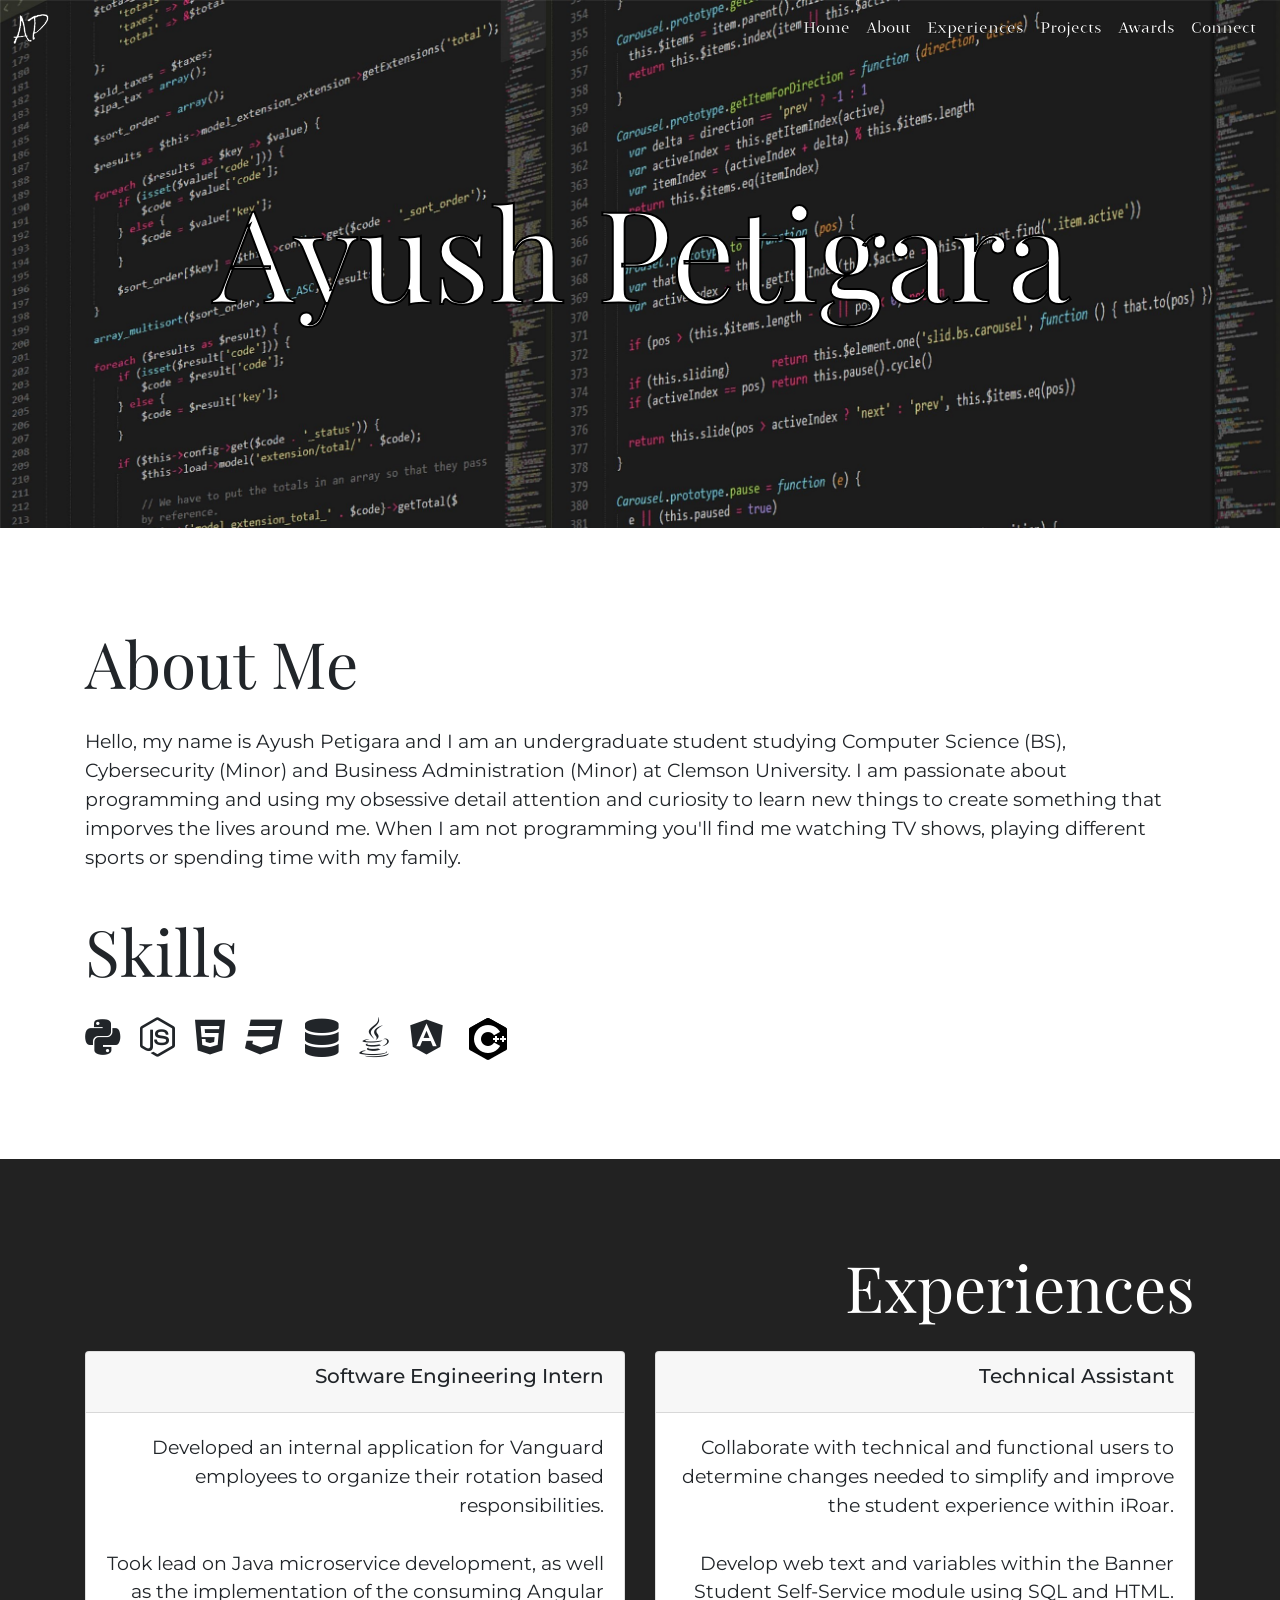
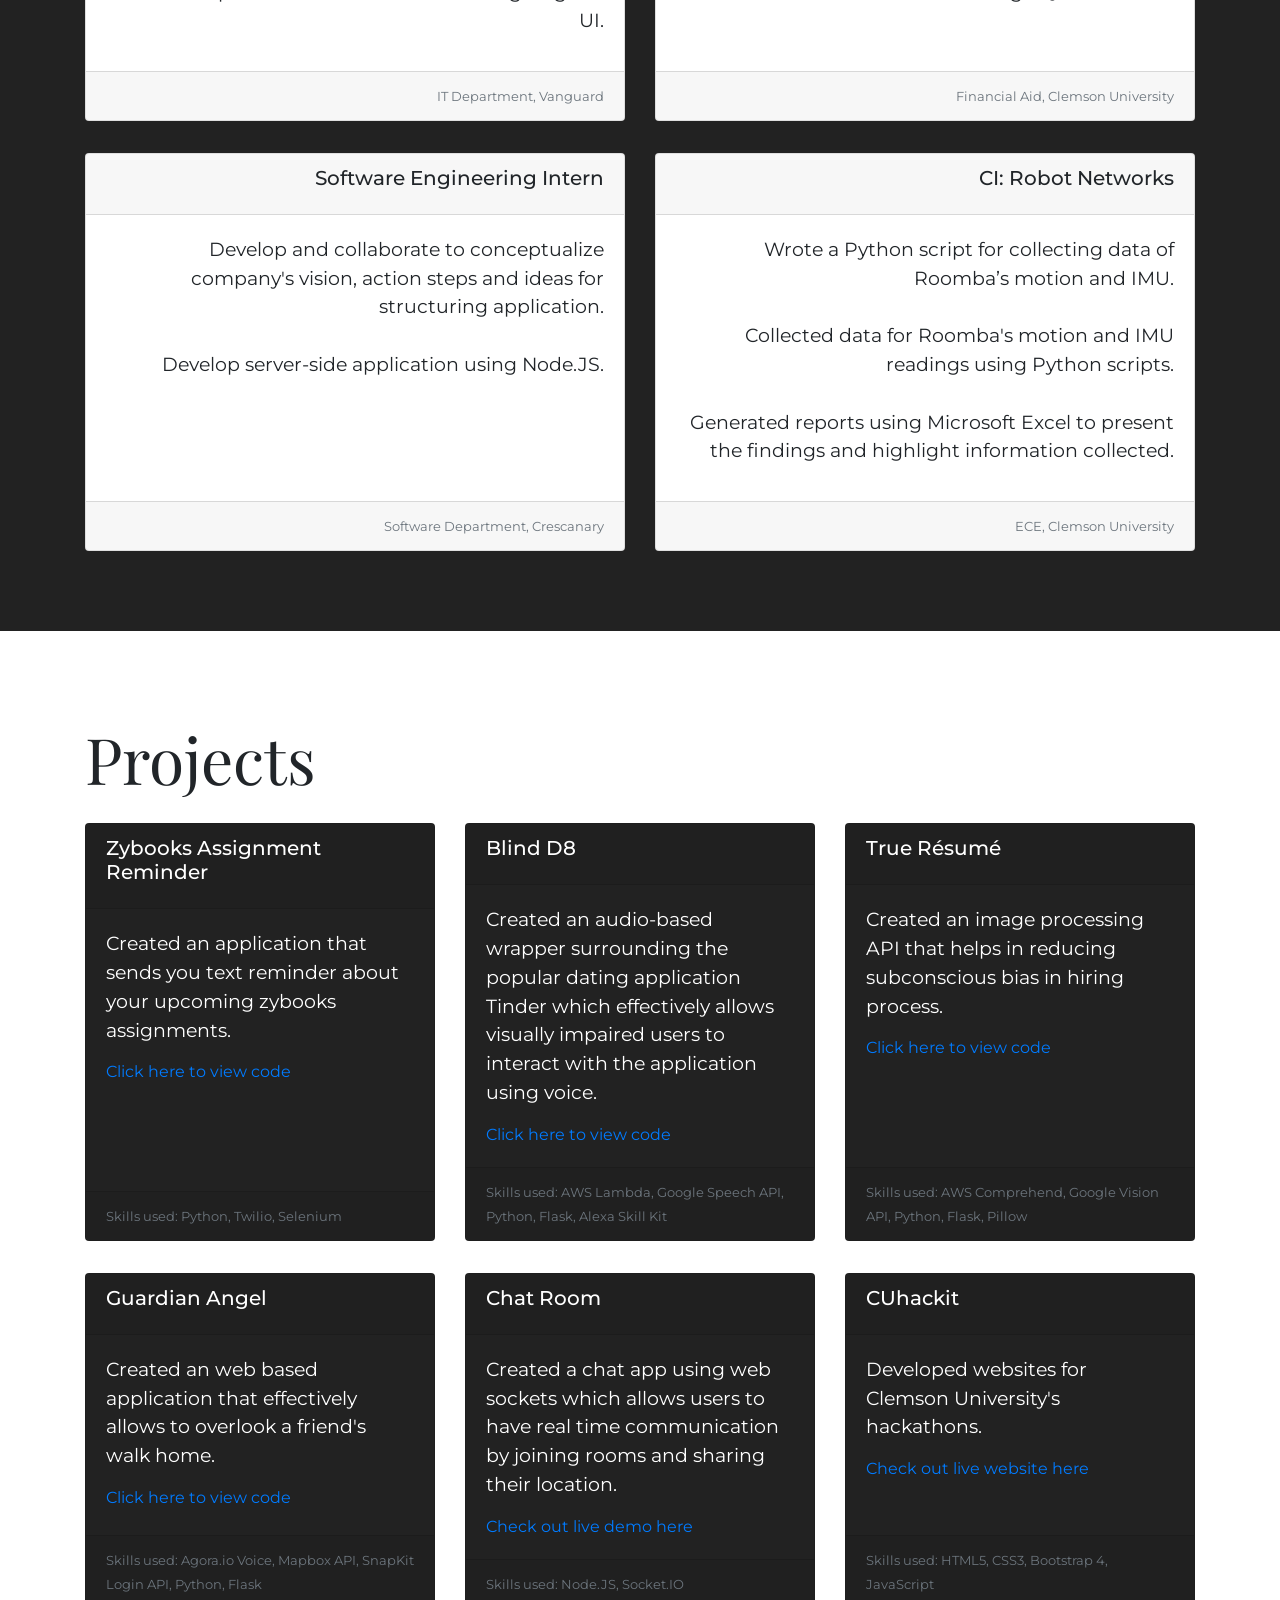
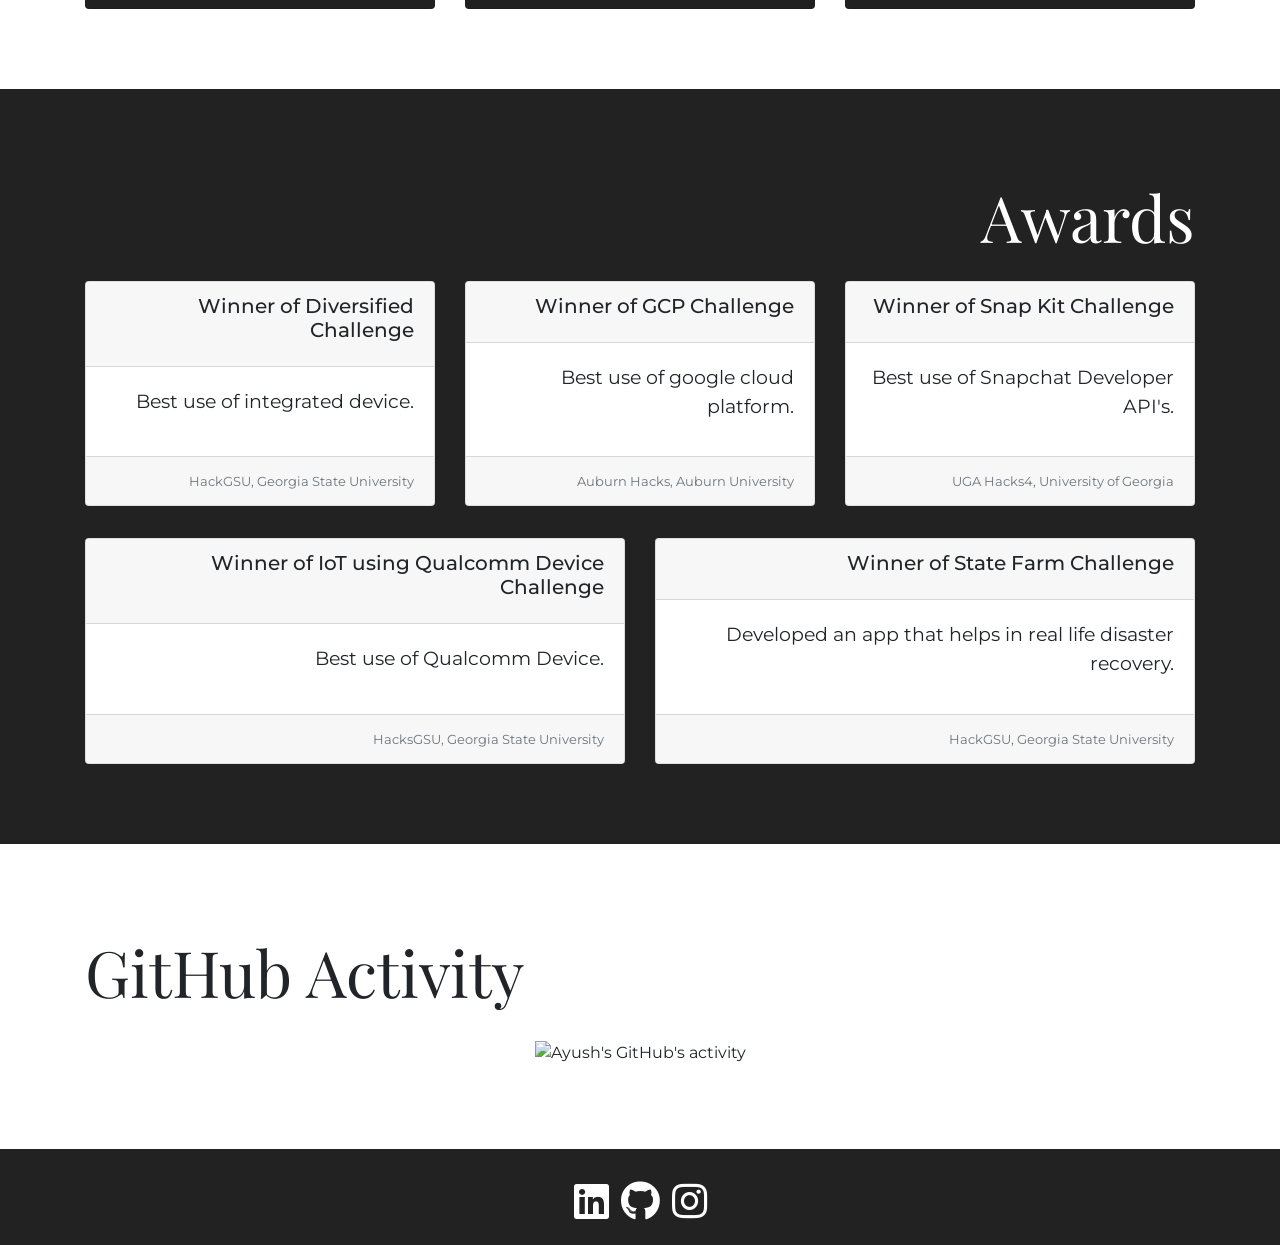
==== commit 1a30b827: "Upadated project card" ====
--- a/index.html
+++ b/index.html
@@ -166,6 +166,18 @@
             <div class="card-deck">
                 <div class="card dark-card">
                     <div class="card-header">
+                        <h5 class="card-title">Zybooks Assignment Reminder</h5>
+                    </div>
+                    <div class="card-body">
+                        <p class="body-text">Created an application that sends you text reminder about your upcoming zybooks assignments.</p>
+                        <a href="https://github.com/ayushpetigara/zybooks-assingment-reminder" class="card-link">Click here to view code</a>
+                    </div>
+                    <div class="card-footer">
+                        <small class="text-muted">Skills used: Python, Twilio, Selenium</small>
+                    </div>
+                </div>
+                <div class="card dark-card">
+                    <div class="card-header">
                         <h5 class="card-title">Blind D8</h5>
                     </div>
                     <div class="card-body">
@@ -188,18 +200,7 @@
                         <small class="text-muted">Skills used: AWS Comprehend, Google Vision API, Python, Flask, Pillow</small>
                     </div>
                 </div>
-                <div class="card dark-card">
-                    <div class="card-header">
-                        <h5 class="card-title">Guardian Angel</h5>
-                    </div>
-                    <div class="card-body">
-                        <p class="body-text">Created an web based application that effectively allows to overlook a friend's walk home.</p>
-                        <a href="https://github.com/ayushpetigara/Guardian-Angel" class="card-link">Click here to view code</a>
-                    </div>
-                    <div class="card-footer">
-                        <small class="text-muted">Skills used: Agora.io Voice, Mapbox API, SnapKit Login API, Python, Flask</small>
-                    </div>
-                </div>
+
             </div>
             <!-- Spacer -->
             <div class="py-1 mobile"></div>
@@ -207,6 +208,18 @@
             <div class="card-deck">
                 <div class="card dark-card">
                     <div class="card-header">
+                        <h5 class="card-title">Guardian Angel</h5>
+                    </div>
+                    <div class="card-body">
+                        <p class="body-text">Created an web based application that effectively allows to overlook a friend's walk home.</p>
+                        <a href="https://github.com/ayushpetigara/Guardian-Angel" class="card-link">Click here to view code</a>
+                    </div>
+                    <div class="card-footer">
+                        <small class="text-muted">Skills used: Agora.io Voice, Mapbox API, SnapKit Login API, Python, Flask</small>
+                    </div>
+                </div>
+                <div class="card dark-card">
+                    <div class="card-header">
                         <h5 class="card-title">Chat Room</h5>
                     </div>
                     <div class="card-body">
@@ -227,18 +240,6 @@
                     </div>
                     <div class="card-footer">
                         <small class="text-muted">Skills used: HTML5, CSS3, Bootstrap 4, JavaScript</small>
-                    </div>
-                </div>
-                <div class="card dark-card">
-                    <div class="card-header">
-                        <h5 class="card-title">Hayden Riewe's Personal Website</h5>
-                    </div>
-                    <div class="card-body">
-                        <p class="body-text">Developed personal website for Hayden Riewe.</p>
-                        <a href="https://hrcyber.tech/" class="card-link">Check out live website here</a>
-                    </div>
-                    <div class="card-footer">
-                        <small class="text-muted">Skills used: HTML5, CSS3, Bootstrap 4</small>
                     </div>
                 </div>
             </div>
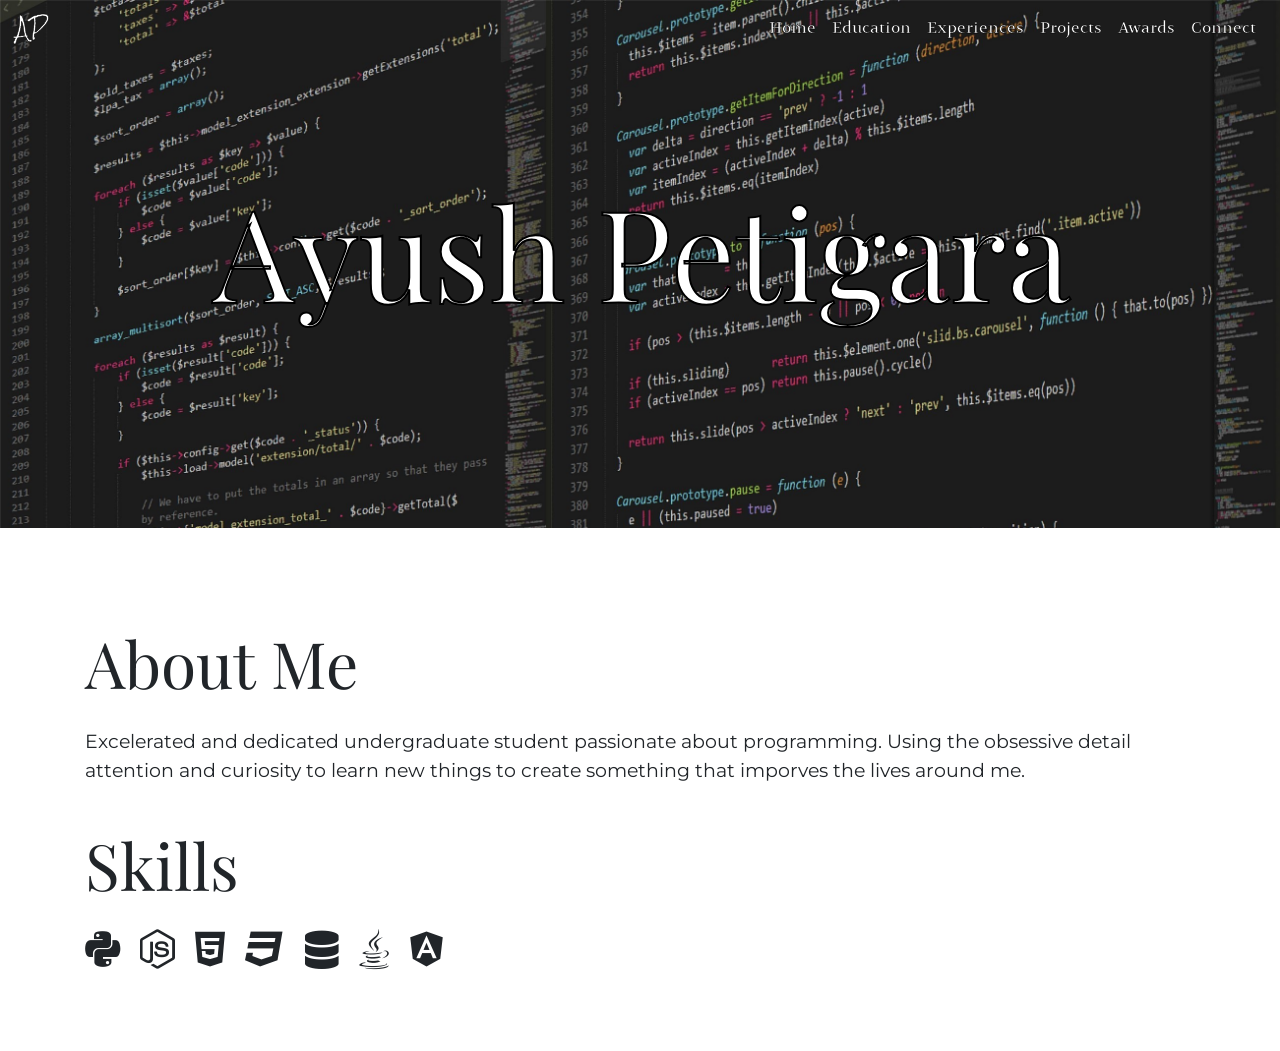
==== commit 595a0c5f: "Version 2" ====
--- a/index.html
+++ b/index.html
@@ -22,29 +22,29 @@
 <body>
     <!-- Nav Bar -->
     <nav class="navbar navbar-expand-lg fixed-top navbar-light ml-auto">
-        <a class="navbar-brand" href="#home">AP</a>
+        <a class="navbar-brand" href="./index.html">AP</a>
         <button class="navbar-toggler" type="button" data-toggle="collapse" data-target="#navbarSupportedContent" aria-controls="navbarSupportedContent" aria-expanded="false" aria-label="Toggle navigation">
           <i class="fas fa-bars"></i>
         </button>
         <div class="collapse navbar-collapse" id="navbarSupportedContent">
             <ul class="navbar-nav ml-auto">
                 <li class="nav-item">
-                    <a class="nav-link" href="#home">Home</a>
+                    <a class="nav-link" href="./index.html">Home</a>
                 </li>
-                <li class="nav-item">
-                    <a class="nav-link" href="#about">About</a>
+                <li class=" nav-item ">
+                    <a class="nav-link " href="./education.html ">Education</a>
                 </li>
-                <li class="nav-item">
-                    <a class="nav-link" href="#experience">Experiences</a>
+                <li class="nav-item ">
+                    <a class="nav-link " href="./experience.html ">Experiences</a>
                 </li>
-                <li class="nav-item">
-                    <a class="nav-link" href="#projects">Projects</a>
+                <li class="nav-item ">
+                    <a class="nav-link " href="./projects.html">Projects</a>
                 </li>
-                <li class="nav-item">
-                    <a class="nav-link" href="#awards">Awards</a>
+                <li class="nav-item ">
+                    <a class="nav-link " href="./awards.html ">Awards</a>
                 </li>
-                <li class="nav-item">
-                    <a class="nav-link" href="#connect">Connect</a>
+                <li class="nav-item ">
+                    <a class="nav-link " href="./connect.html ">Connect</a>
                 </li>
             </ul>
         </div>
@@ -66,285 +66,50 @@
     </div>
 
     <!-- About me -->
-    <div class="jumbotron-fluid page-section" id="about">
-        <div class="container">
-            <div class="row">
-                <div class="col">
-                    <p class="title">About Me</p>
-                    <p class="body-text">
-                        Hello, my name is Ayush Petigara and I am an undergraduate student studying Computer Science (BS), Cybersecurity (Minor) and Business Administration (Minor) at Clemson University. I am passionate about programming and using my obsessive detail attention
-                        and curiosity to learn new things to create something that imporves the lives around me. When I am not programming you'll find me watching TV shows, playing different sports or spending time with my family.
+    <div class="jumbotron-fluid page-section " id="about ">
+        <div class="container ">
+            <div class="row ">
+                <div class="col ">
+                    <p class="title ">About Me</p>
+                    <p class="body-text ">
+                        Excelerated and dedicated undergraduate student passionate about programming. Using the obsessive detail attention and curiosity to learn new things to create something that imporves the lives around me.
                     </p>
                 </div>
             </div>
             <!-- spacer -->
-            <div class="p-2"></div>
+            <div class="p-2 "></div>
             <!-- Skills -->
-            <div class="row">
-                <div class="col">
-                    <p class="title">Skills</p>
-                    <i class="fab fa-python"></i><i class="px-2"></i>
-                    <i class="fab fa-node-js"></i><i class="px-2"></i>
-                    <i class="fab fa-html5"></i><i class="px-2"></i>
-                    <i class="fab fa-css3"></i><i class="px-2"></i>
-                    <i class="fas fa-database"></i><i class="px-2"></i>
-                    <i class="fab fa-java"></i><i class="px-2"></i>
-                    <i class="fab fa-angular"></i><i class="px-2"></i>
-                    <img class="pb-3" src="./img/c++.png" />
+            <div class="row ">
+                <div class="col ">
+                    <p class="title ">Skills</p>
+                    <i class="fab fa-python "></i><i class="px-2 "></i>
+                    <i class="fab fa-node-js "></i><i class="px-2 "></i>
+                    <i class="fab fa-html5 "></i><i class="px-2 "></i>
+                    <i class="fab fa-css3 "></i><i class="px-2 "></i>
+                    <i class="fas fa-database "></i><i class="px-2 "></i>
+                    <i class="fab fa-java "></i><i class="px-2 "></i>
+                    <i class="fab fa-angular "></i><i class="px-2 "></i>
+                    <!-- <img class="pb-3 " src="./img/c++.png " /> -->
                 </div>
             </div>
         </div>
     </div>
 
-    <!-- Work Experience -->
-    <div class="jumbotron-fluid page-section" id="experience">
-        <div class="container text-right">
-            <p class="title text-white">Experiences</p>
-            <div class="card-deck">
-                <div class="card">
-                    <div class="card-header">
-                        <h5 class="card-title">Software Engineering Intern</h5>
-                    </div>
-                    <div class="card-body">
-                        <p class="body-text">Developed an internal application for Vanguard employees to organize their rotation based responsibilities.
-                            <br><br> Took lead on Java microservice development, as well as the implementation of the consuming Angular UI.</p>
-                    </div>
-                    <div class="card-footer">
-                        <small class="text-muted">IT Department, Vanguard</small>
-                    </div>
-                </div>
-                <div class="card">
-                    <div class="card-header">
-                        <h5 class="card-title">Technical Assistant</h5>
-                    </div>
-                    <div class="card-body">
-                        <p class="body-text">Collaborate with technical and functional users to determine changes needed to simplify and improve the student experience within iRoar.
-                            <br><br>Develop web text and variables within the Banner Student Self-Service module using SQL and HTML.</p>
-                    </div>
-                    <div class="card-footer">
-                        <small class="text-muted">Financial Aid, Clemson University</small>
-                    </div>
-                </div>
-            </div>
-            <!-- Spacer -->
-            <div class="py-3 non-mobile"></div>
-            <div class="py-1 mobile"></div>
-
-            <div class="card-deck">
-                <div class="card">
-                    <div class="card-header">
-                        <h5 class="card-title">Software Engineering Intern</h5>
-                    </div>
-                    <div class="card-body">
-                        <p class="body-text">Develop and collaborate to conceptualize company's vision, action steps and ideas for structuring application.
-                            <br><br>Develop server-side application using Node.JS.</p>
-                    </div>
-                    <div class="card-footer">
-                        <small class="text-muted">Software Department, Crescanary</small>
-                    </div>
-                </div>
-                <div class="card">
-                    <div class="card-header">
-                        <h5 class="card-title">CI: Robot Networks</h5>
-                    </div>
-                    <div class="card-body">
-                        <p class="body-text">Wrote a Python script for collecting data of Roomba’s motion and IMU.<br><br>Collected data for Roomba's motion and IMU readings using Python scripts.
-                            <br><br>Generated reports using Microsoft Excel to present the findings and highlight information collected.</p>
-                    </div>
-                    <div class="card-footer">
-                        <small class="text-muted">ECE, Clemson University</small>
-                    </div>
-                </div>
-            </div>
-        </div>
-    </div>
-
-    <!-- Projects -->
-    <div class="jumbotron-fluid page-section" id="projects">
-        <div class="container">
-            <p class="title">Projects</p>
-            <div class="card-deck">
-                <div class="card dark-card">
-                    <div class="card-header">
-                        <h5 class="card-title">Zybooks Assignment Reminder</h5>
-                    </div>
-                    <div class="card-body">
-                        <p class="body-text">Created an application that sends you text reminder about your upcoming zybooks assignments.</p>
-                        <a href="https://github.com/ayushpetigara/zybooks-assingment-reminder" class="card-link">Click here to view code</a>
-                    </div>
-                    <div class="card-footer">
-                        <small class="text-muted">Skills used: Python, Twilio, Selenium</small>
-                    </div>
-                </div>
-                <div class="card dark-card">
-                    <div class="card-header">
-                        <h5 class="card-title">Blind D8</h5>
-                    </div>
-                    <div class="card-body">
-                        <p class="body-text">Created an audio-based wrapper surrounding the popular dating application Tinder which effectively allows visually impaired users to interact with the application using voice.</p>
-                        <a href="https://github.com/ayushpetigara/BlindD8" class="card-link">Click here to view code</a>
-                    </div>
-                    <div class="card-footer">
-                        <small class="text-muted">Skills used: AWS Lambda, Google Speech API, Python, Flask, Alexa Skill Kit</small>
-                    </div>
-                </div>
-                <div class="card dark-card">
-                    <div class="card-header">
-                        <h5 class="card-title">True Résumé</h5>
-                    </div>
-                    <div class="card-body">
-                        <p class="body-text">Created an image processing API that helps in reducing subconscious bias in hiring process.</p>
-                        <a href="https://github.com/ayushpetigara/TrueResume" class="card-link">Click here to view code</a>
-                    </div>
-                    <div class="card-footer">
-                        <small class="text-muted">Skills used: AWS Comprehend, Google Vision API, Python, Flask, Pillow</small>
-                    </div>
-                </div>
-
-            </div>
-            <!-- Spacer -->
-            <div class="py-1 mobile"></div>
-            <div class="py-3 non-mobile"></div>
-            <div class="card-deck">
-                <div class="card dark-card">
-                    <div class="card-header">
-                        <h5 class="card-title">Guardian Angel</h5>
-                    </div>
-                    <div class="card-body">
-                        <p class="body-text">Created an web based application that effectively allows to overlook a friend's walk home.</p>
-                        <a href="https://github.com/ayushpetigara/Guardian-Angel" class="card-link">Click here to view code</a>
-                    </div>
-                    <div class="card-footer">
-                        <small class="text-muted">Skills used: Agora.io Voice, Mapbox API, SnapKit Login API, Python, Flask</small>
-                    </div>
-                </div>
-                <div class="card dark-card">
-                    <div class="card-header">
-                        <h5 class="card-title">Chat Room</h5>
-                    </div>
-                    <div class="card-body">
-                        <p class="body-text">Created a chat app using web sockets which allows users to have real time communication by joining rooms and sharing their location.</p>
-                        <a href="https://pure-bayou-79934.herokuapp.com/" class="card-link">Check out live demo here</a>
-                    </div>
-                    <div class="card-footer">
-                        <small class="text-muted">Skills used: Node.JS, Socket.IO</small>
-                    </div>
-                </div>
-                <div class="card dark-card">
-                    <div class="card-header">
-                        <h5 class="card-title">CUhackit</h5>
-                    </div>
-                    <div class="card-body">
-                        <p class="body-text">Developed websites for Clemson University's hackathons.</p>
-                        <a href="https://cuhack.it" class="card-link">Check out live website here</a>
-                    </div>
-                    <div class="card-footer">
-                        <small class="text-muted">Skills used: HTML5, CSS3, Bootstrap 4, JavaScript</small>
-                    </div>
-                </div>
-            </div>
-        </div>
-    </div>
-
-    <!-- Awards -->
-    <div class="jumbotron-fluid page-section" id="awards">
-        <div class="container text-right">
-            <p class="title text-white">Awards</p>
-            <div class="card-deck">
-                <div class="card">
-                    <div class="card-header">
-                        <h5 class="card-title">Winner of Diversified Challenge</h5>
-                    </div>
-                    <div class="card-body">
-                        <p class="body-text">Best use of integrated device.</p>
-                    </div>
-                    <div class="card-footer">
-                        <small class="text-muted">HackGSU, Georgia State University</small>
-                    </div>
-                </div>
-                <div class="card">
-                    <div class="card-header">
-                        <h5 class="card-title">Winner of GCP Challenge</h5>
-                    </div>
-                    <div class="card-body">
-                        <p class="body-text">Best use of google cloud platform.</p>
-                    </div>
-                    <div class="card-footer">
-                        <small class="text-muted">Auburn Hacks, Auburn University</small>
-                    </div>
-                </div>
-                <div class="card">
-                    <div class="card-header">
-                        <h5 class="card-title">Winner of Snap Kit Challenge</h5>
-                    </div>
-                    <div class="card-body">
-                        <p class="body-text">Best use of Snapchat Developer API's.</p>
-                    </div>
-                    <div class="card-footer">
-                        <small class="text-muted">UGA Hacks4, University of Georgia</small>
-                    </div>
-                </div>
-            </div>
-            <!-- Spacer -->
-            <div class="py-1 mobile"></div>
-            <div class="py-3 non-mobile"></div>
-            <div class="card-deck d-flex justify-content-center">
-                <div class="card">
-                    <div class="card-header">
-                        <h5 class="card-title">Winner of IoT using Qualcomm Device Challenge</h5>
-                    </div>
-                    <div class="card-body">
-                        <p class="body-text">Best use of Qualcomm Device.</p>
-                    </div>
-                    <div class="card-footer">
-                        <small class="text-muted">HacksGSU, Georgia State University</small>
-                    </div>
-                </div>
-                <div class="card">
-                    <div class="card-block">
-
-                    </div>
-                    <div class="card-header">
-                        <h5 class="card-title">Winner of State Farm Challenge</h5>
-                    </div>
-                    <div class="card-body">
-                        <p class="body-text">Developed an app that helps in real life disaster recovery.</p>
-                    </div>
-                    <div class="card-footer">
-                        <small class="text-muted">HackGSU, Georgia State University</small>
-                    </div>
-                </div>
-            </div>
-        </div>
-    </div>
-
-    <!-- Github Activity -->
-    <div class="jumbotron-fluid page-section" id="gh-activity">
-        <div class="container">
-            <p class="title">GitHub Activity</p>
-            <div class="text-center py-1 mobile">
-                <img src="https://ghchart.rshah.org/666666/ayushpetigara" alt="Ayush's GitHub's activity" width="320" height="50">
-            </div>
-            <div class="text-center py-1 non-mobile">
-                <img src="https://ghchart.rshah.org/666666/ayushpetigara" alt="Ayush's GitHub's activity">
-            </div>
-        </div>
-    </div>
-
     <!-- Footer -->
-    <footer id="connect">
+    <!-- <footer id="connect">
         <div class="container text-center">
             <a target="_blank" href="https://www.linkedin.com/in/ayushpetigara/" class="fab fa-linkedin contact px-1"></a>
             <a target="_blank" href="https://github.com/ayushpetigara" class="fab fa-github contact px-1"></a>
             <a target="_blank" href="https://www.instagram.com/ayush_petigara/" class="fab fa-instagram contact px-1"></a>
         </div>
-    </footer>
+    </footer> -->
     <!-- Optional JavaScript -->
     <!-- jQuery first, then Popper.js, then Bootstrap JS -->
     <script src="https://code.jquery.com/jquery-3.2.1.js"></script>
     <script src="https://cdnjs.cloudflare.com/ajax/libs/popper.js/1.12.9/umd/popper.min.js" integrity="sha384-ApNbgh9B+Y1QKtv3Rn7W3mgPxhU9K/ScQsAP7hUibX39j7fakFPskvXusvfa0b4Q" crossorigin="anonymous"></script>
     <script src="https://maxcdn.bootstrapcdn.com/bootstrap/4.0.0/js/bootstrap.min.js" integrity="sha384-JZR6Spejh4U02d8jOt6vLEHfe/JQGiRRSQQxSfFWpi1MquVdAyjUar5+76PVCmYl" crossorigin="anonymous"></script>
-    <script>
+    <!-- smooth scrolling script for single page application -->
+    <!-- <script>
         $(document).ready(function() {
             // Add smooth scrolling to all links
             $("a").on('click', function(event) {
@@ -365,7 +130,7 @@
                 }
             });
         });
-    </script>
+    </script> -->
 </body>
 
 </html>
--- a/css/style.css
+++ b/css/style.css
@@ -2,79 +2,145 @@
 Author: Ayush Petigara
 Created: 03/23/2019
  */
+
 body {
     font-family: 'Montserrat', sans-serif !important;
 }
+
+
 /* Nav bar */
+
 .navbar-brand {
     font-family: 'Rock Salt' !important;
     color: white !important;
     -webkit-text-stroke: .5px black;
 }
+
 .navbar-toggler {
     color: white !important;
 }
+
 .nav-item {
     font-family: 'Volkhov', monospace !important;
     text-align: right;
 }
+
 .nav-link {
     color: white !important;
     -webkit-text-stroke: .5px black;
 }
+
 .fa-bars {
     -webkit-text-stroke: .5px black;
 }
 
+
 /* About Me */
+
 #about {
     background-color: white;
     height: auto;
 }
 
+
+/* education */
+
+#education {
+    background-color: #222;
+    height: auto;
+    margin-top: -1%;
+}
+
+
 /* Experiences */
+
 #experience {
-    background-color: #222;
-    height: auto;
-}
+    background-color: white;
+    height: auto;
+}
+
 
 /* Projects */
+
 #projects {
+    background-color: #222;
+    height: auto;
+    margin-top: -1%;
+}
+
+
+/* Awards */
+
+#awards {
     background-color: white;
     height: auto;
 }
 
-/* Awards */
-#awards {
-    background-color: #222;
-    height: auto;
-}
 
 /* GitHub Activity */
+
 #gh-activity {
-    background-color: white;
-    height: auto;
-}
+    background-color: #222;
+    height: auto;
+}
+
+
+/* Connect */
+
+#get-in-touch {
+    background-color: #222;
+    height: auto;
+    margin-top: -1%;
+}
+
 
 /* Footer */
+
 #connect {
     background-color: #222;
-    padding:2em;
+    padding: 2em;
     height: 6em;
 }
+
 .contact {
     color: white;
 }
+
 .contact:hover {
-    color:grey;
+    color: grey;
     text-decoration: none;
 }
 
+.force-bottom {
+    margin-bottom: -50px;
+}
+
+
+/* Light footer */
+
+#light-connect {
+    background-color: white;
+    padding: 2em;
+    height: 6em;
+}
+
+.light-contact {
+    color: #222;
+}
+
+.light-contact:hover {
+    color: grey;
+    text-decoration: none;
+}
+
+
 /* title and body texts */
+
 .title {
     font-family: 'Playfair Display', serif !important;
     font-size: 4rem;
 }
+
 .body-text {
     font-size: 1.2rem;
 }
@@ -82,9 +148,11 @@
 .fab {
     font-size: 2.5em;
 }
+
 .fa-database {
     font-size: 2.4em;
 }
+
 .dark-card {
     background-color: #222 !important;
     color: white;
@@ -95,7 +163,7 @@
         font-size: 10vw;
         -webkit-text-stroke: 2px black;
     }
-    .bg-img-container-mobile{
+    .bg-img-container-mobile {
         display: none;
     }
     /* Name and background image */
@@ -134,15 +202,16 @@
         padding: 5em;
     }
 }
+
 @media only screen and (max-width: 1250px) and (min-width: 750px) {
     .name {
-        font-size:10vw;
+        font-size: 10vw;
         -webkit-text-stroke: 1px black;
     }
     .body-text {
         font-size: 1.1rem;
     }
-    .bg-img-container-mobile{
+    .bg-img-container-mobile {
         display: none;
     }
     /* Name and background image */
@@ -197,12 +266,10 @@
     .body-text {
         font-size: .9rem;
     }
-
     /* Name and background image */
     .bg-img-container {
         display: none;
     }
-
     .bg-img-container-mobile {
         position: relative;
         display: inline-block;
@@ -240,4 +307,20 @@
         padding-bottom: 5em;
         padding-right: 1em;
     }
-}
+    /* education */
+    #education {
+        background-color: #222;
+        height: auto;
+        margin-top: -2%;
+    }
+    #projects {
+        background-color: #222;
+        height: auto;
+        margin-top: -2%;
+    }
+    #get-in-touch {
+        background-color: #222;
+        height: auto;
+        margin-top: -2%;
+    }
+}
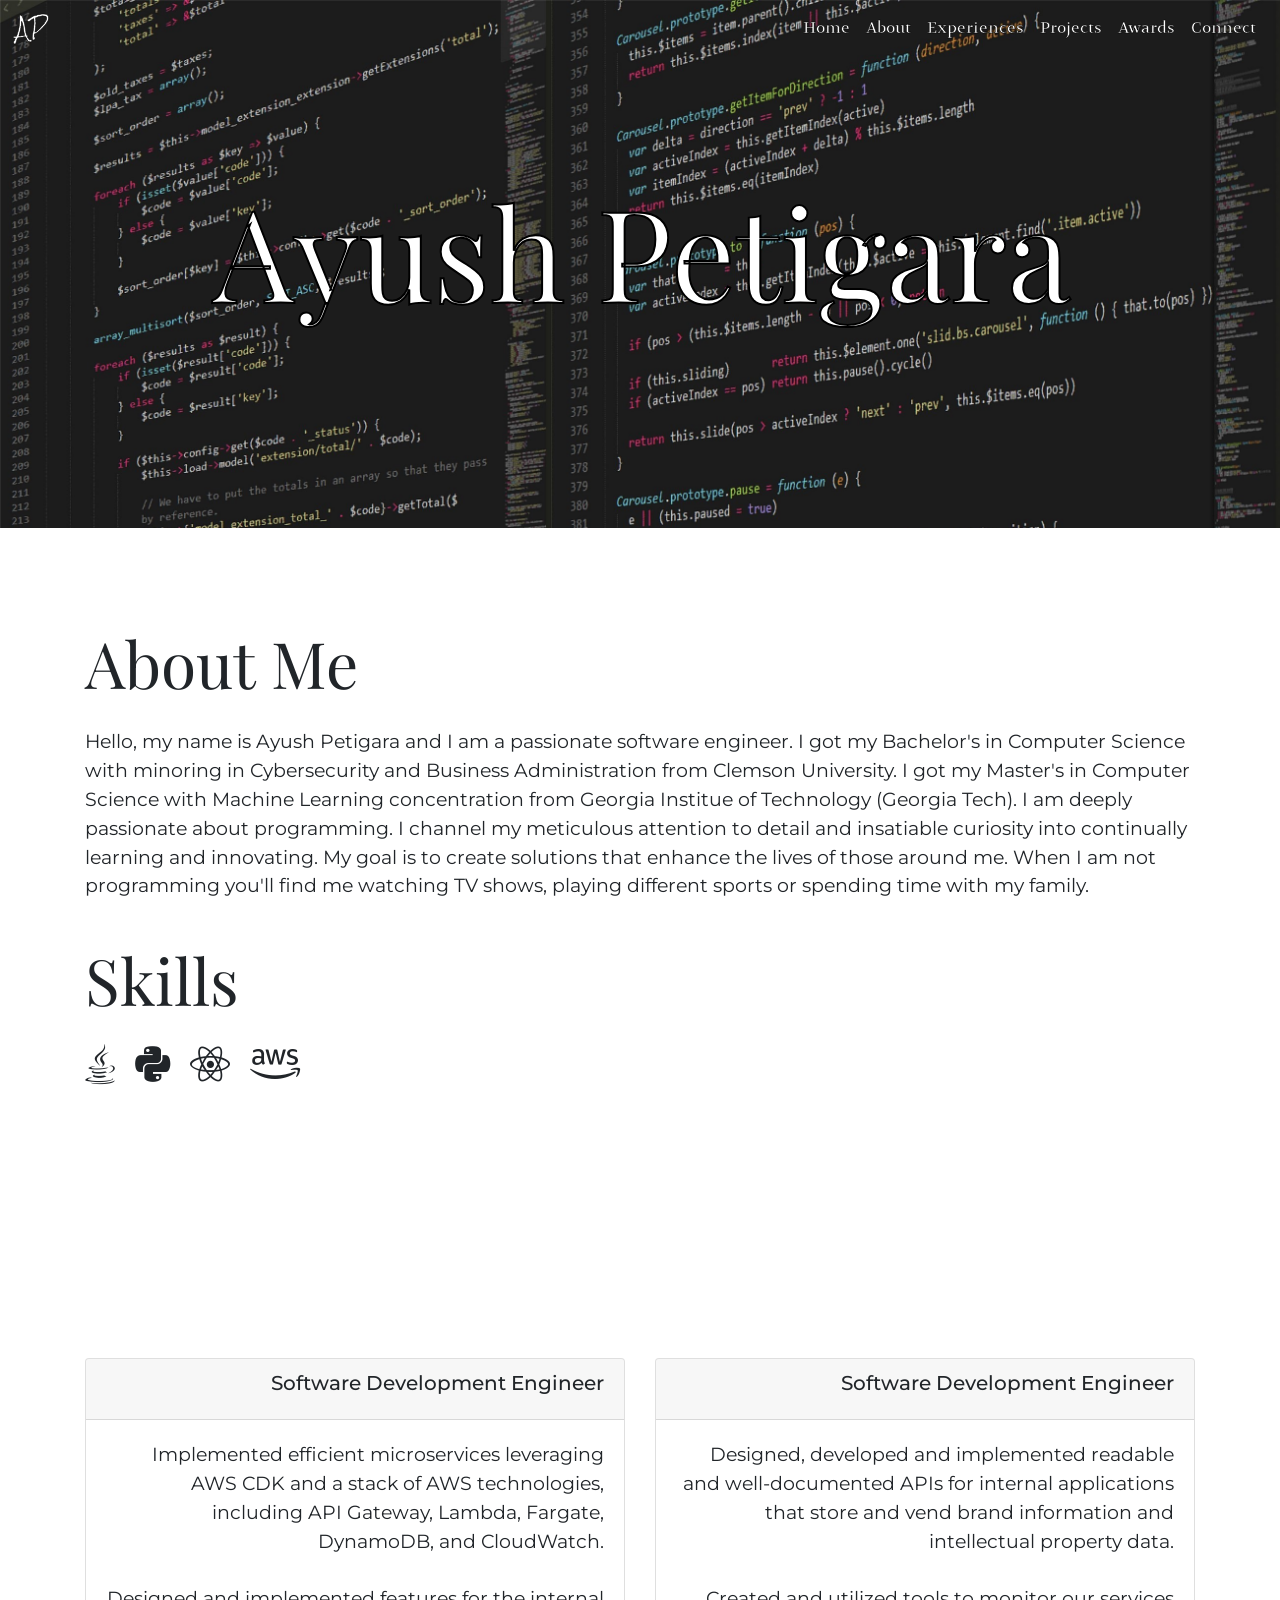
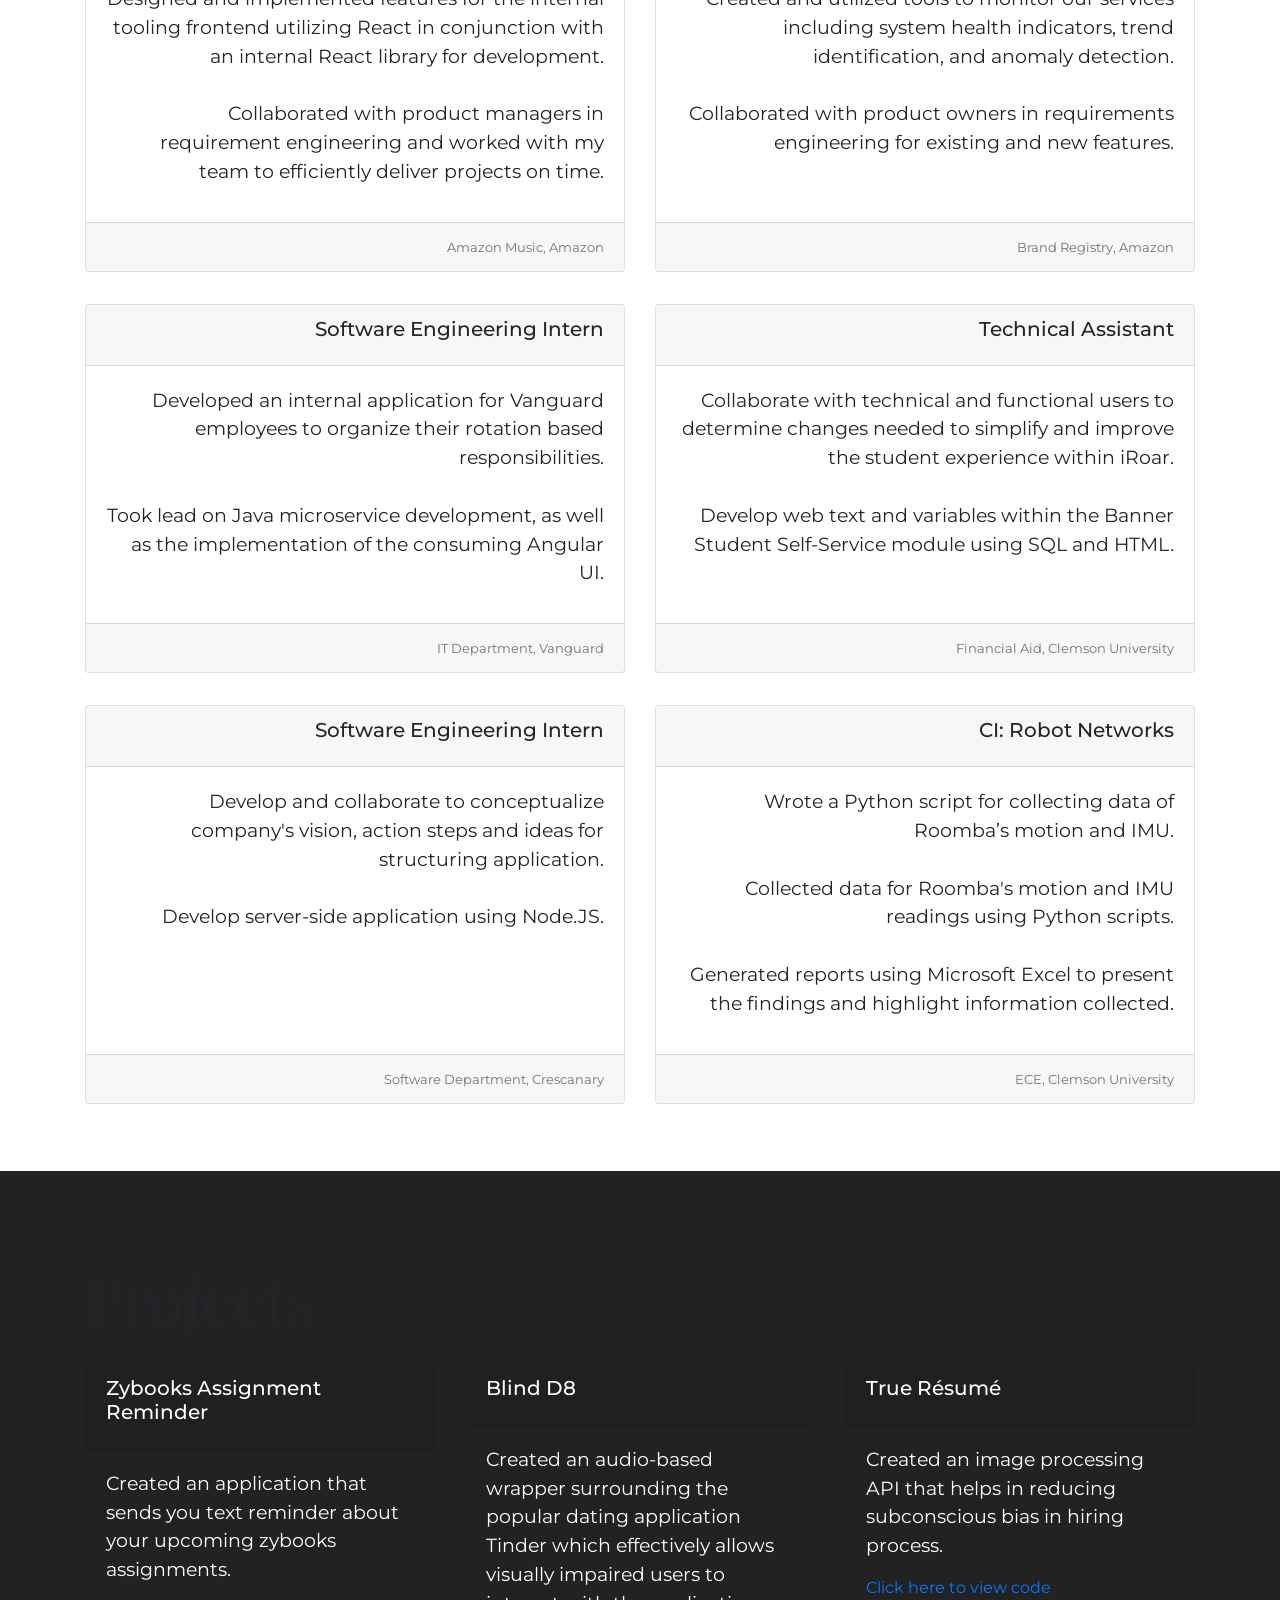
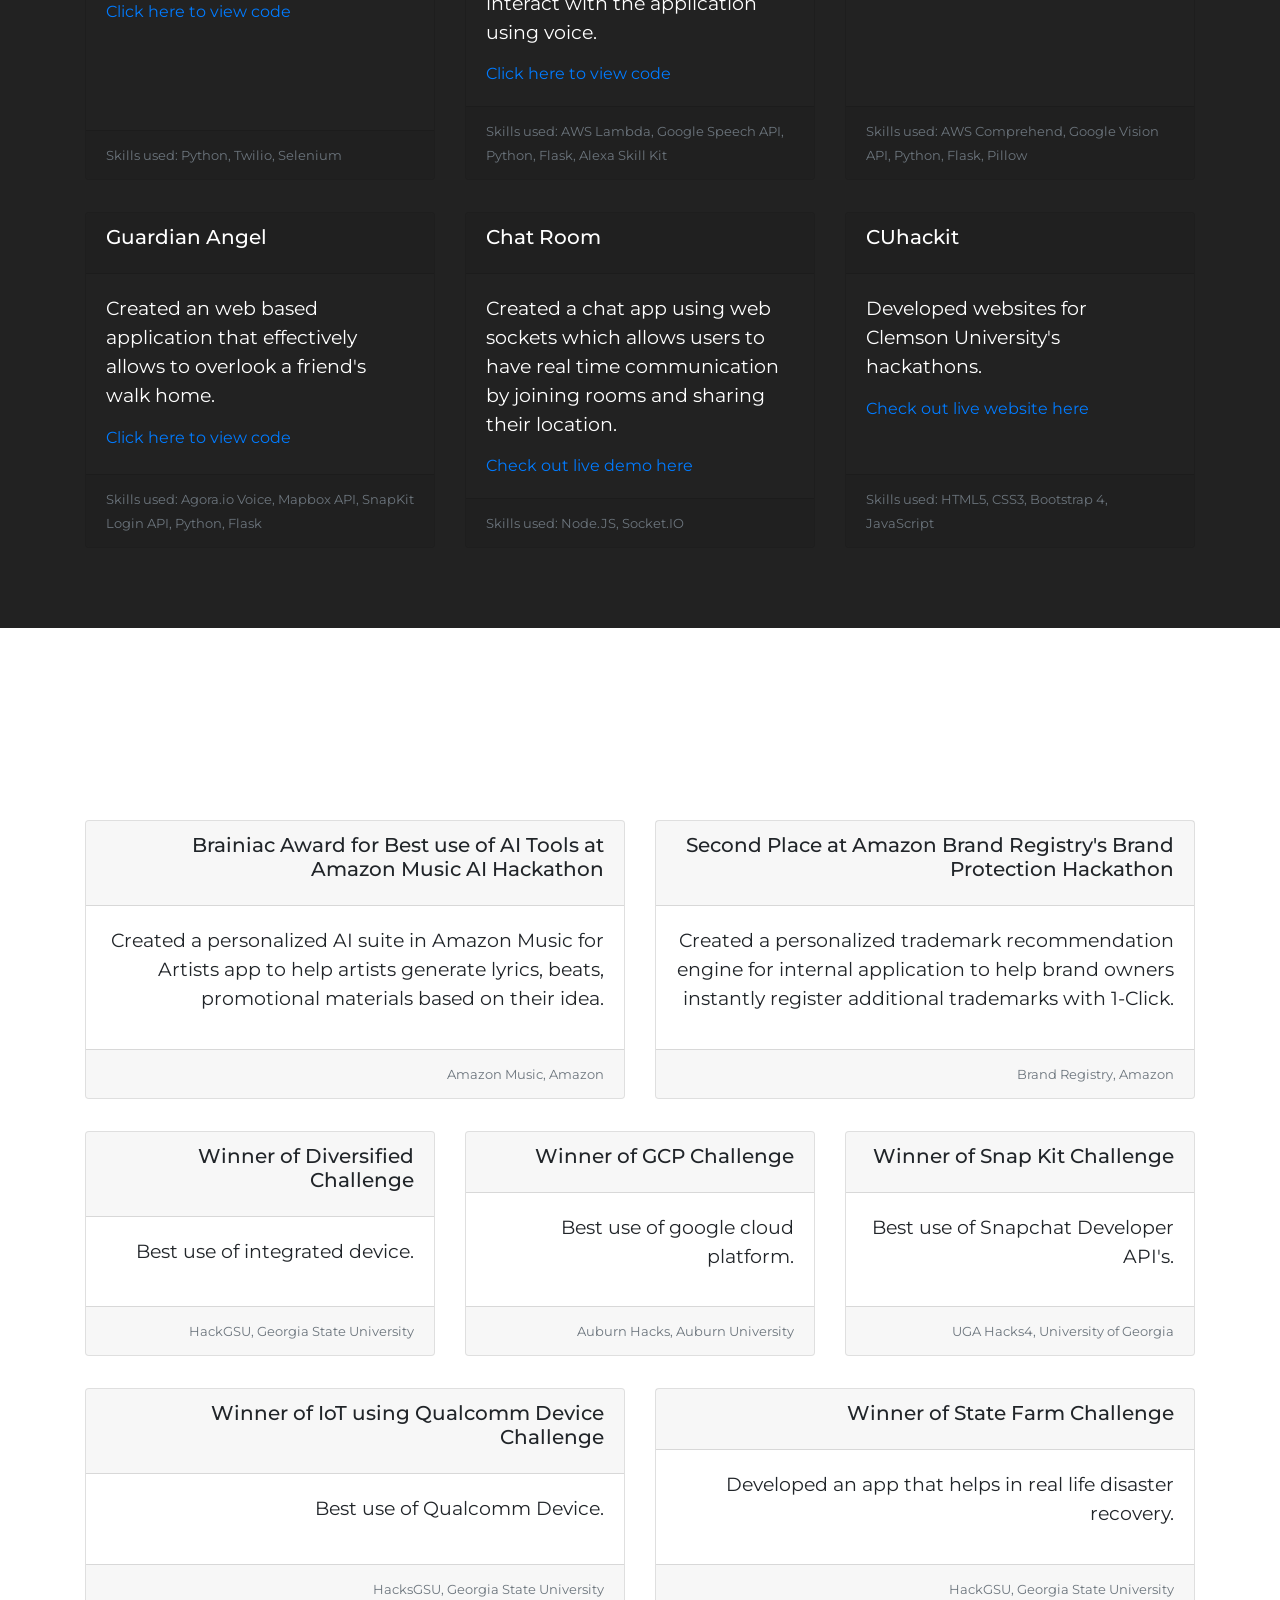
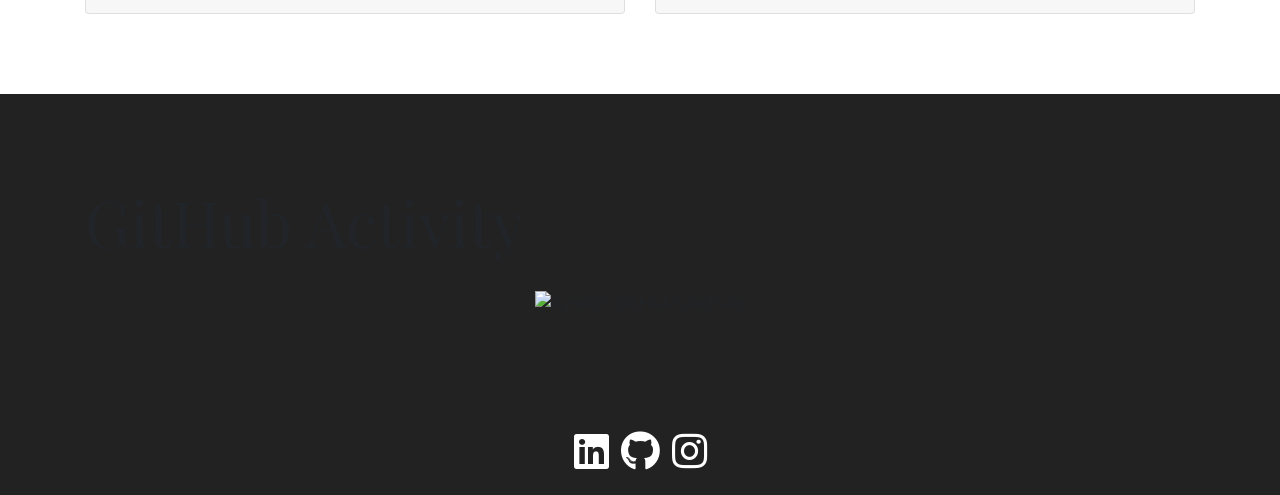
==== commit d5a51c29: "updated upto 2023" ====
--- a/index.html
+++ b/index.html
@@ -22,29 +22,29 @@
 <body>
     <!-- Nav Bar -->
     <nav class="navbar navbar-expand-lg fixed-top navbar-light ml-auto">
-        <a class="navbar-brand" href="./index.html">AP</a>
+        <a class="navbar-brand" href="#home">AP</a>
         <button class="navbar-toggler" type="button" data-toggle="collapse" data-target="#navbarSupportedContent" aria-controls="navbarSupportedContent" aria-expanded="false" aria-label="Toggle navigation">
           <i class="fas fa-bars"></i>
         </button>
         <div class="collapse navbar-collapse" id="navbarSupportedContent">
             <ul class="navbar-nav ml-auto">
                 <li class="nav-item">
-                    <a class="nav-link" href="./index.html">Home</a>
-                </li>
-                <li class=" nav-item ">
-                    <a class="nav-link " href="./education.html ">Education</a>
-                </li>
-                <li class="nav-item ">
-                    <a class="nav-link " href="./experience.html ">Experiences</a>
-                </li>
-                <li class="nav-item ">
-                    <a class="nav-link " href="./projects.html">Projects</a>
-                </li>
-                <li class="nav-item ">
-                    <a class="nav-link " href="./awards.html ">Awards</a>
-                </li>
-                <li class="nav-item ">
-                    <a class="nav-link " href="./connect.html ">Connect</a>
+                    <a class="nav-link" href="#home">Home</a>
+                </li>
+                <li class="nav-item">
+                    <a class="nav-link" href="#about">About</a>
+                </li>
+                <li class="nav-item">
+                    <a class="nav-link" href="#experience">Experiences</a>
+                </li>
+                <li class="nav-item">
+                    <a class="nav-link" href="#projects">Projects</a>
+                </li>
+                <li class="nav-item">
+                    <a class="nav-link" href="#awards">Awards</a>
+                </li>
+                <li class="nav-item">
+                    <a class="nav-link" href="#connect">Connect</a>
                 </li>
             </ul>
         </div>
@@ -66,50 +66,356 @@
     </div>
 
     <!-- About me -->
-    <div class="jumbotron-fluid page-section " id="about ">
-        <div class="container ">
-            <div class="row ">
-                <div class="col ">
-                    <p class="title ">About Me</p>
-                    <p class="body-text ">
-                        Excelerated and dedicated undergraduate student passionate about programming. Using the obsessive detail attention and curiosity to learn new things to create something that imporves the lives around me.
+    <div class="jumbotron-fluid page-section" id="about">
+        <div class="container">
+            <div class="row">
+                <div class="col">
+                    <p class="title">About Me</p>
+                    <p class="body-text">
+                        Hello, my name is Ayush Petigara and I am a passionate software engineer. I got my Bachelor's in Computer Science with minoring in Cybersecurity and Business Administration from Clemson University. 
+                        I got my Master's in Computer Science with Machine Learning concentration from Georgia Institue of Technology (Georgia Tech).  
+                        I am deeply passionate about programming. 
+                        I channel my meticulous attention to detail and insatiable curiosity into continually learning and innovating. 
+                        My goal is to create solutions that enhance the lives of those around me.
+                        When I am not programming you'll find me watching TV shows, playing different sports or spending time with my family.
                     </p>
                 </div>
             </div>
             <!-- spacer -->
-            <div class="p-2 "></div>
+            <div class="p-2"></div>
             <!-- Skills -->
-            <div class="row ">
-                <div class="col ">
-                    <p class="title ">Skills</p>
-                    <i class="fab fa-python "></i><i class="px-2 "></i>
-                    <i class="fab fa-node-js "></i><i class="px-2 "></i>
-                    <i class="fab fa-html5 "></i><i class="px-2 "></i>
-                    <i class="fab fa-css3 "></i><i class="px-2 "></i>
-                    <i class="fas fa-database "></i><i class="px-2 "></i>
-                    <i class="fab fa-java "></i><i class="px-2 "></i>
-                    <i class="fab fa-angular "></i><i class="px-2 "></i>
-                    <!-- <img class="pb-3 " src="./img/c++.png " /> -->
-                </div>
+            <div class="row">
+                <div class="col">
+                    <p class="title">Skills</p>
+                    <i class="fab fa-java"></i><i class="px-2"></i>
+                    <i class="fab fa-python"></i><i class="px-2"></i>
+                    <i class="fab fa-react"></i><i class="px-2"></i>
+                    <i class="fab fa-aws"></i><i class="px-2"></i>
+                </div>
+            </div>
+        </div>
+    </div>
+
+    <!-- Work Experience -->
+    <div class="jumbotron-fluid page-section" id="experience">
+        <div class="container text-right">
+            <p class="title text-white">Experiences</p>
+            <div class="card-deck">
+                <div class="card">
+                    <div class="card-header">
+                        <h5 class="card-title">Software Development Engineer</h5>
+                    </div>
+                    <div class="card-body">
+                        <p class="body-text">Implemented efficient microservices leveraging AWS CDK and a stack of AWS technologies, including API
+                            Gateway, Lambda, Fargate, DynamoDB, and CloudWatch. <br><br>
+                            Designed and implemented features for the internal tooling frontend utilizing React in conjunction with an internal
+                            React library for development. <br><br>
+                            Collaborated with product managers in requirement engineering and worked with my team to efficiently deliver
+                            projects on time.</p>
+                    </div>
+                    <div class="card-footer">
+                        <small class="text-muted">Amazon Music, Amazon</small>
+                    </div>
+                </div>
+                <div class="card">
+                    <div class="card-header">
+                        <h5 class="card-title">Software Development Engineer</h5>
+                    </div>
+                    <div class="card-body">
+                        <p class="body-text">Designed, developed and implemented readable and well-documented APIs for internal applications that store
+                            and vend brand information and intellectual property data. <br><br>
+                            Created and utilized tools to monitor our services including system health indicators, trend identification, and
+                            anomaly detection. <br><br>
+                            Collaborated with product owners in requirements engineering for existing and new features.</p>
+                    </div>
+                    <div class="card-footer">
+                        <small class="text-muted">Brand Registry, Amazon</small>
+                    </div>
+                </div>
+            </div>
+
+            <!-- Spacer -->
+            <div class="py-3 non-mobile"></div>
+            <div class="py-1 mobile"></div>
+
+            <div class="card-deck">
+                <div class="card">
+                    <div class="card-header">
+                        <h5 class="card-title">Software Engineering Intern</h5>
+                    </div>
+                    <div class="card-body">
+                        <p class="body-text">Developed an internal application for Vanguard employees to organize their rotation based responsibilities.
+                            <br><br> Took lead on Java microservice development, as well as the implementation of the consuming Angular UI.</p>
+                    </div>
+                    <div class="card-footer">
+                        <small class="text-muted">IT Department, Vanguard</small>
+                    </div>
+                </div>
+                <div class="card">
+                    <div class="card-header">
+                        <h5 class="card-title">Technical Assistant</h5>
+                    </div>
+                    <div class="card-body">
+                        <p class="body-text">Collaborate with technical and functional users to determine changes needed to simplify and improve the student experience within iRoar.
+                            <br><br>Develop web text and variables within the Banner Student Self-Service module using SQL and HTML.</p>
+                    </div>
+                    <div class="card-footer">
+                        <small class="text-muted">Financial Aid, Clemson University</small>
+                    </div>
+                </div>
+            </div>
+            <!-- Spacer -->
+            <div class="py-3 non-mobile"></div>
+            <div class="py-1 mobile"></div>
+
+            <div class="card-deck">
+                <div class="card">
+                    <div class="card-header">
+                        <h5 class="card-title">Software Engineering Intern</h5>
+                    </div>
+                    <div class="card-body">
+                        <p class="body-text">Develop and collaborate to conceptualize company's vision, action steps and ideas for structuring application.
+                            <br><br>Develop server-side application using Node.JS.</p>
+                    </div>
+                    <div class="card-footer">
+                        <small class="text-muted">Software Department, Crescanary</small>
+                    </div>
+                </div>
+                <div class="card">
+                    <div class="card-header">
+                        <h5 class="card-title">CI: Robot Networks</h5>
+                    </div>
+                    <div class="card-body">
+                        <p class="body-text">Wrote a Python script for collecting data of Roomba’s motion and IMU.<br><br>Collected data for Roomba's motion and IMU readings using Python scripts.
+                            <br><br>Generated reports using Microsoft Excel to present the findings and highlight information collected.</p>
+                    </div>
+                    <div class="card-footer">
+                        <small class="text-muted">ECE, Clemson University</small>
+                    </div>
+                </div>
+            </div>
+        </div>
+    </div>
+
+    <!-- Projects -->
+    <div class="jumbotron-fluid page-section" id="projects">
+        <div class="container">
+            <p class="title">Projects</p>
+            <div class="card-deck">
+                <div class="card dark-card">
+                    <div class="card-header">
+                        <h5 class="card-title">Zybooks Assignment Reminder</h5>
+                    </div>
+                    <div class="card-body">
+                        <p class="body-text">Created an application that sends you text reminder about your upcoming zybooks assignments.</p>
+                        <a href="https://github.com/ayushpetigara/zybooks-assingment-reminder" class="card-link">Click here to view code</a>
+                    </div>
+                    <div class="card-footer">
+                        <small class="text-muted">Skills used: Python, Twilio, Selenium</small>
+                    </div>
+                </div>
+                <div class="card dark-card">
+                    <div class="card-header">
+                        <h5 class="card-title">Blind D8</h5>
+                    </div>
+                    <div class="card-body">
+                        <p class="body-text">Created an audio-based wrapper surrounding the popular dating application Tinder which effectively allows visually impaired users to interact with the application using voice.</p>
+                        <a href="https://github.com/ayushpetigara/BlindD8" class="card-link">Click here to view code</a>
+                    </div>
+                    <div class="card-footer">
+                        <small class="text-muted">Skills used: AWS Lambda, Google Speech API, Python, Flask, Alexa Skill Kit</small>
+                    </div>
+                </div>
+                <div class="card dark-card">
+                    <div class="card-header">
+                        <h5 class="card-title">True Résumé</h5>
+                    </div>
+                    <div class="card-body">
+                        <p class="body-text">Created an image processing API that helps in reducing subconscious bias in hiring process.</p>
+                        <a href="https://github.com/ayushpetigara/TrueResume" class="card-link">Click here to view code</a>
+                    </div>
+                    <div class="card-footer">
+                        <small class="text-muted">Skills used: AWS Comprehend, Google Vision API, Python, Flask, Pillow</small>
+                    </div>
+                </div>
+
+            </div>
+            <!-- Spacer -->
+            <div class="py-1 mobile"></div>
+            <div class="py-3 non-mobile"></div>
+            <div class="card-deck">
+                <div class="card dark-card">
+                    <div class="card-header">
+                        <h5 class="card-title">Guardian Angel</h5>
+                    </div>
+                    <div class="card-body">
+                        <p class="body-text">Created an web based application that effectively allows to overlook a friend's walk home.</p>
+                        <a href="https://github.com/ayushpetigara/Guardian-Angel" class="card-link">Click here to view code</a>
+                    </div>
+                    <div class="card-footer">
+                        <small class="text-muted">Skills used: Agora.io Voice, Mapbox API, SnapKit Login API, Python, Flask</small>
+                    </div>
+                </div>
+                <div class="card dark-card">
+                    <div class="card-header">
+                        <h5 class="card-title">Chat Room</h5>
+                    </div>
+                    <div class="card-body">
+                        <p class="body-text">Created a chat app using web sockets which allows users to have real time communication by joining rooms and sharing their location.</p>
+                        <a href="https://pure-bayou-79934.herokuapp.com/" class="card-link">Check out live demo here</a>
+                    </div>
+                    <div class="card-footer">
+                        <small class="text-muted">Skills used: Node.JS, Socket.IO</small>
+                    </div>
+                </div>
+                <div class="card dark-card">
+                    <div class="card-header">
+                        <h5 class="card-title">CUhackit</h5>
+                    </div>
+                    <div class="card-body">
+                        <p class="body-text">Developed websites for Clemson University's hackathons.</p>
+                        <a href="https://cuhack.it" class="card-link">Check out live website here</a>
+                    </div>
+                    <div class="card-footer">
+                        <small class="text-muted">Skills used: HTML5, CSS3, Bootstrap 4, JavaScript</small>
+                    </div>
+                </div>
+            </div>
+        </div>
+    </div>
+
+    <!-- Awards -->
+    <div class="jumbotron-fluid page-section" id="awards">
+        <div class="container text-right">
+            <p class="title text-white">Awards</p>
+            <div class="card-deck d-flex justify-content-center">
+                <div class="card">
+                    <div class="card-header">
+                        <h5 class="card-title">Brainiac Award for Best use of AI Tools at Amazon Music AI Hackathon</h5>
+                    </div>
+                    <div class="card-body">
+                        <p class="body-text">Created a personalized AI suite in Amazon Music for Artists app to help artists generate lyrics, beats, promotional
+                            materials based on their idea.</p>
+                    </div>
+                    <div class="card-footer">
+                        <small class="text-muted">Amazon Music, Amazon</small>
+                    </div>
+                </div>
+                <div class="card">
+                    <div class="card-block">
+
+                    </div>
+                    <div class="card-header">
+                        <h5 class="card-title">Second Place at Amazon Brand Registry's Brand Protection Hackathon</h5>
+                    </div>
+                    <div class="card-body">
+                        <p class="body-text">Created a personalized trademark recommendation engine for internal application to help brand owners instantly
+                            register additional trademarks with 1-Click.</p>
+                    </div>
+                    <div class="card-footer">
+                        <small class="text-muted">Brand Registry, Amazon</small>
+                    </div>
+                </div>
+            </div>
+
+            <!-- Spacer -->
+            <div class="py-1 mobile"></div>
+            <div class="py-3 non-mobile"></div>
+            <div class="card-deck">
+                <div class="card">
+                    <div class="card-header">
+                        <h5 class="card-title">Winner of Diversified Challenge</h5>
+                    </div>
+                    <div class="card-body">
+                        <p class="body-text">Best use of integrated device.</p>
+                    </div>
+                    <div class="card-footer">
+                        <small class="text-muted">HackGSU, Georgia State University</small>
+                    </div>
+                </div>
+                <div class="card">
+                    <div class="card-header">
+                        <h5 class="card-title">Winner of GCP Challenge</h5>
+                    </div>
+                    <div class="card-body">
+                        <p class="body-text">Best use of google cloud platform.</p>
+                    </div>
+                    <div class="card-footer">
+                        <small class="text-muted">Auburn Hacks, Auburn University</small>
+                    </div>
+                </div>
+                <div class="card">
+                    <div class="card-header">
+                        <h5 class="card-title">Winner of Snap Kit Challenge</h5>
+                    </div>
+                    <div class="card-body">
+                        <p class="body-text">Best use of Snapchat Developer API's.</p>
+                    </div>
+                    <div class="card-footer">
+                        <small class="text-muted">UGA Hacks4, University of Georgia</small>
+                    </div>
+                </div>
+            </div>
+            <!-- Spacer -->
+            <div class="py-1 mobile"></div>
+            <div class="py-3 non-mobile"></div>
+            <div class="card-deck d-flex justify-content-center">
+                <div class="card">
+                    <div class="card-header">
+                        <h5 class="card-title">Winner of IoT using Qualcomm Device Challenge</h5>
+                    </div>
+                    <div class="card-body">
+                        <p class="body-text">Best use of Qualcomm Device.</p>
+                    </div>
+                    <div class="card-footer">
+                        <small class="text-muted">HacksGSU, Georgia State University</small>
+                    </div>
+                </div>
+                <div class="card">
+                    <div class="card-block">
+
+                    </div>
+                    <div class="card-header">
+                        <h5 class="card-title">Winner of State Farm Challenge</h5>
+                    </div>
+                    <div class="card-body">
+                        <p class="body-text">Developed an app that helps in real life disaster recovery.</p>
+                    </div>
+                    <div class="card-footer">
+                        <small class="text-muted">HackGSU, Georgia State University</small>
+                    </div>
+                </div>
+            </div>
+        </div>
+    </div>
+
+    <!-- Github Activity -->
+    <div class="jumbotron-fluid page-section" id="gh-activity">
+        <div class="container">
+            <p class="title">GitHub Activity</p>
+            <div class="text-center py-1 mobile">
+                <img src="https://ghchart.rshah.org/666666/ayushpetigara" alt="Ayush's GitHub's activity" width="320" height="50">
+            </div>
+            <div class="text-center py-1 non-mobile">
+                <img src="https://ghchart.rshah.org/666666/ayushpetigara" alt="Ayush's GitHub's activity">
             </div>
         </div>
     </div>
 
     <!-- Footer -->
-    <!-- <footer id="connect">
+    <footer id="connect">
         <div class="container text-center">
             <a target="_blank" href="https://www.linkedin.com/in/ayushpetigara/" class="fab fa-linkedin contact px-1"></a>
             <a target="_blank" href="https://github.com/ayushpetigara" class="fab fa-github contact px-1"></a>
             <a target="_blank" href="https://www.instagram.com/ayush_petigara/" class="fab fa-instagram contact px-1"></a>
         </div>
-    </footer> -->
+    </footer>
     <!-- Optional JavaScript -->
     <!-- jQuery first, then Popper.js, then Bootstrap JS -->
     <script src="https://code.jquery.com/jquery-3.2.1.js"></script>
     <script src="https://cdnjs.cloudflare.com/ajax/libs/popper.js/1.12.9/umd/popper.min.js" integrity="sha384-ApNbgh9B+Y1QKtv3Rn7W3mgPxhU9K/ScQsAP7hUibX39j7fakFPskvXusvfa0b4Q" crossorigin="anonymous"></script>
     <script src="https://maxcdn.bootstrapcdn.com/bootstrap/4.0.0/js/bootstrap.min.js" integrity="sha384-JZR6Spejh4U02d8jOt6vLEHfe/JQGiRRSQQxSfFWpi1MquVdAyjUar5+76PVCmYl" crossorigin="anonymous"></script>
-    <!-- smooth scrolling script for single page application -->
-    <!-- <script>
+    <script>
         $(document).ready(function() {
             // Add smooth scrolling to all links
             $("a").on('click', function(event) {
@@ -130,7 +436,7 @@
                 }
             });
         });
-    </script> -->
+    </script>
 </body>
 
 </html>
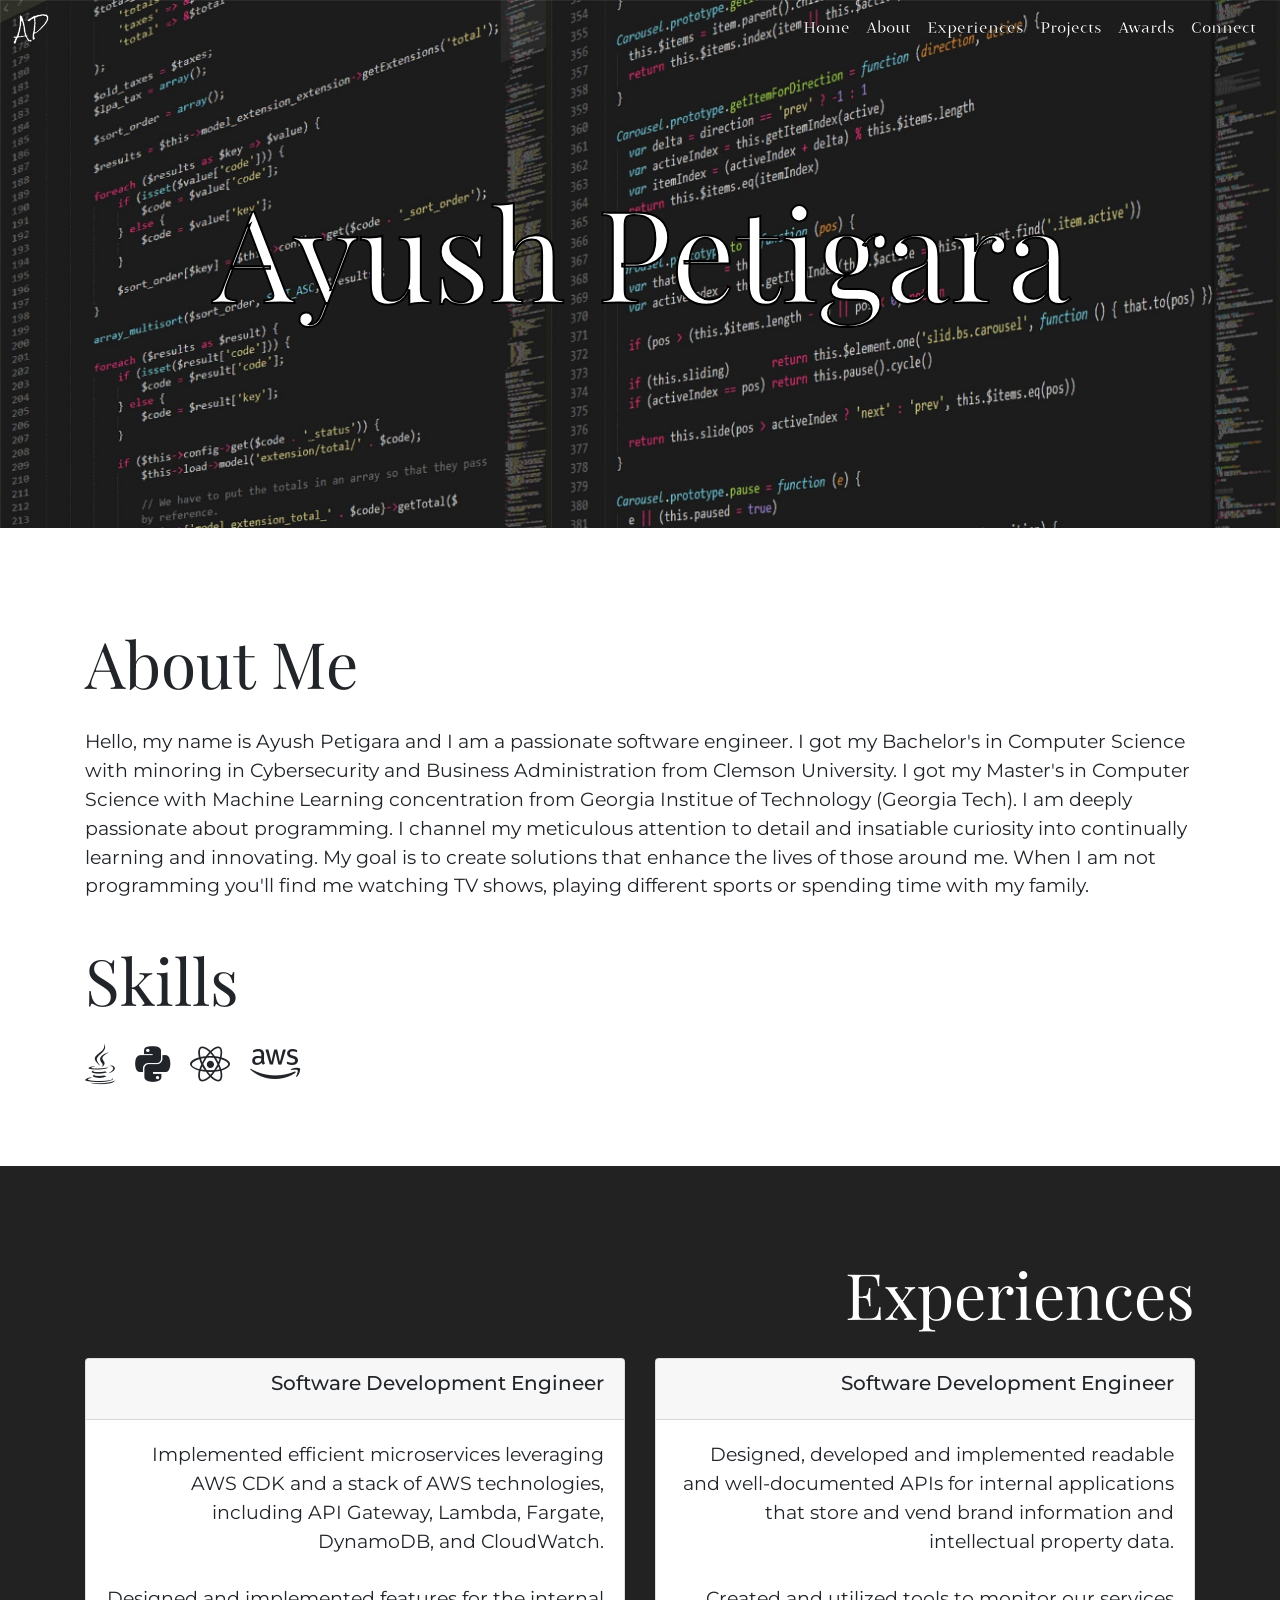
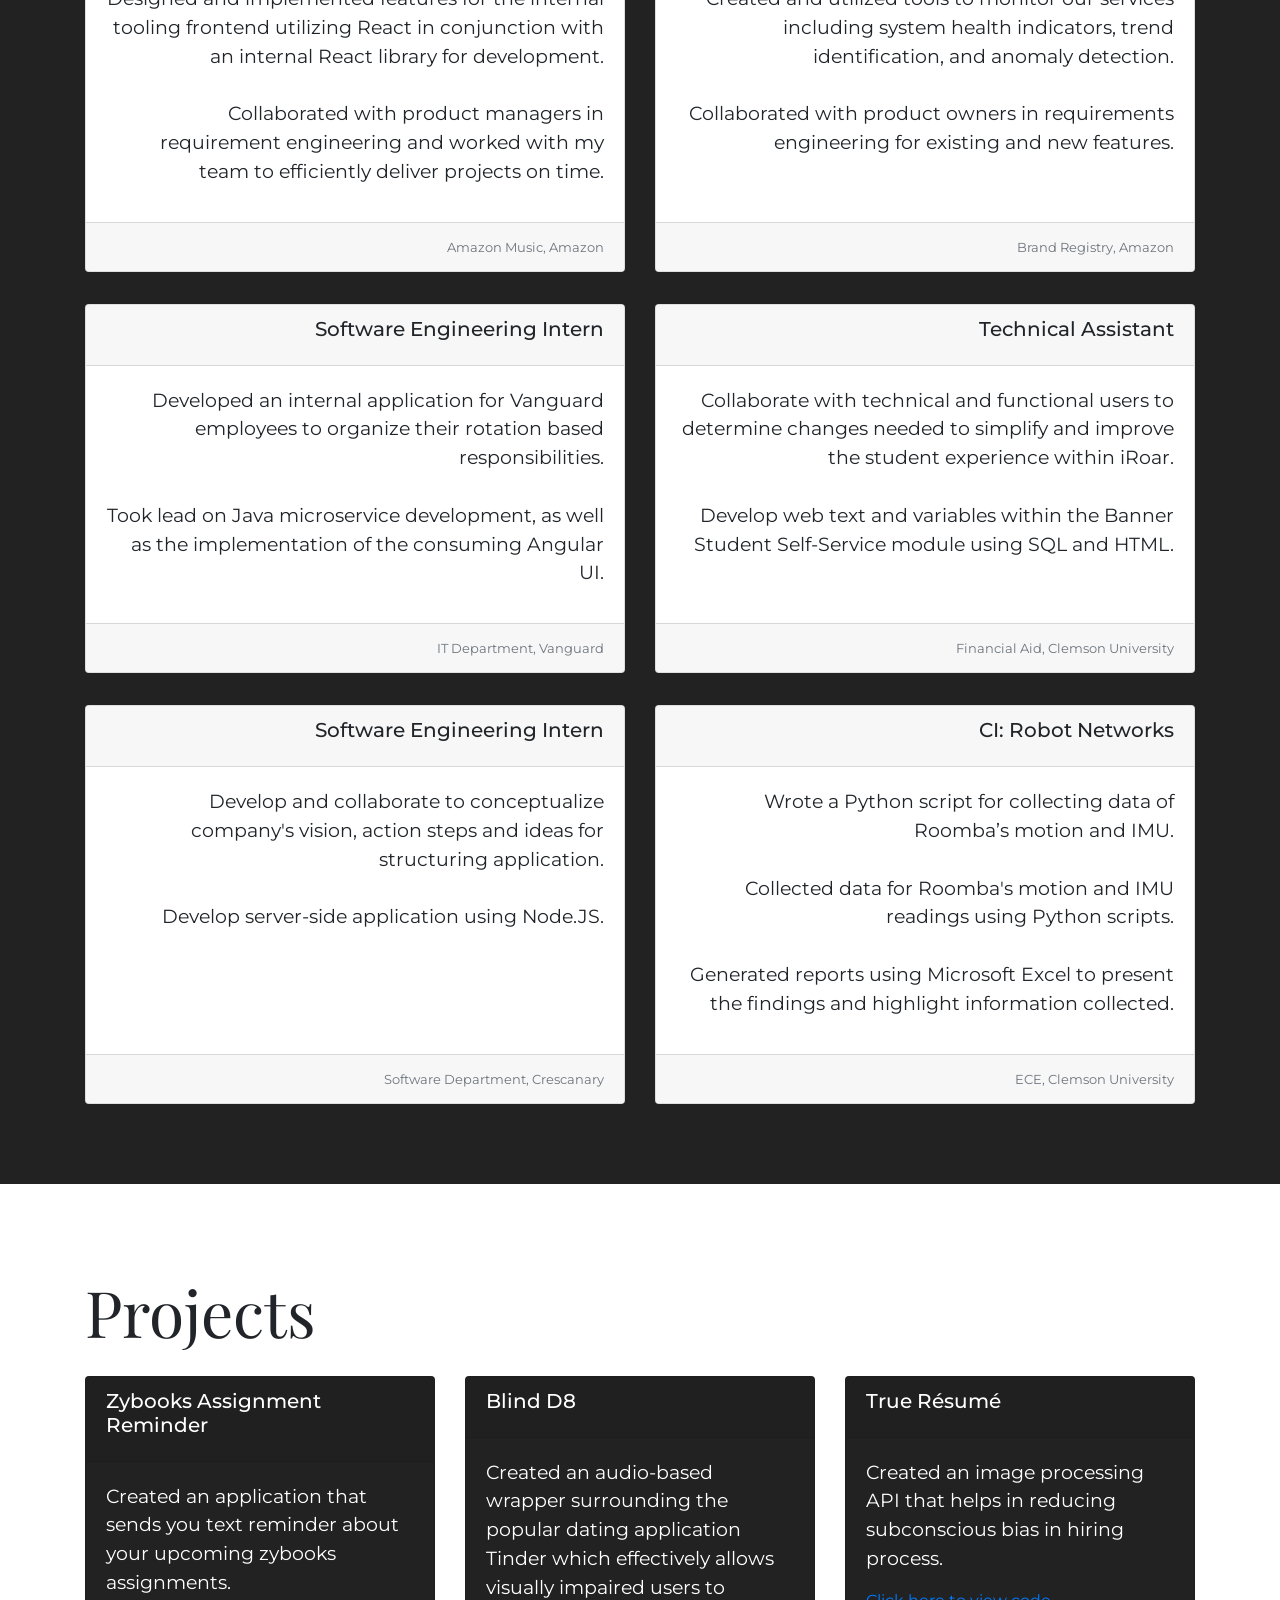
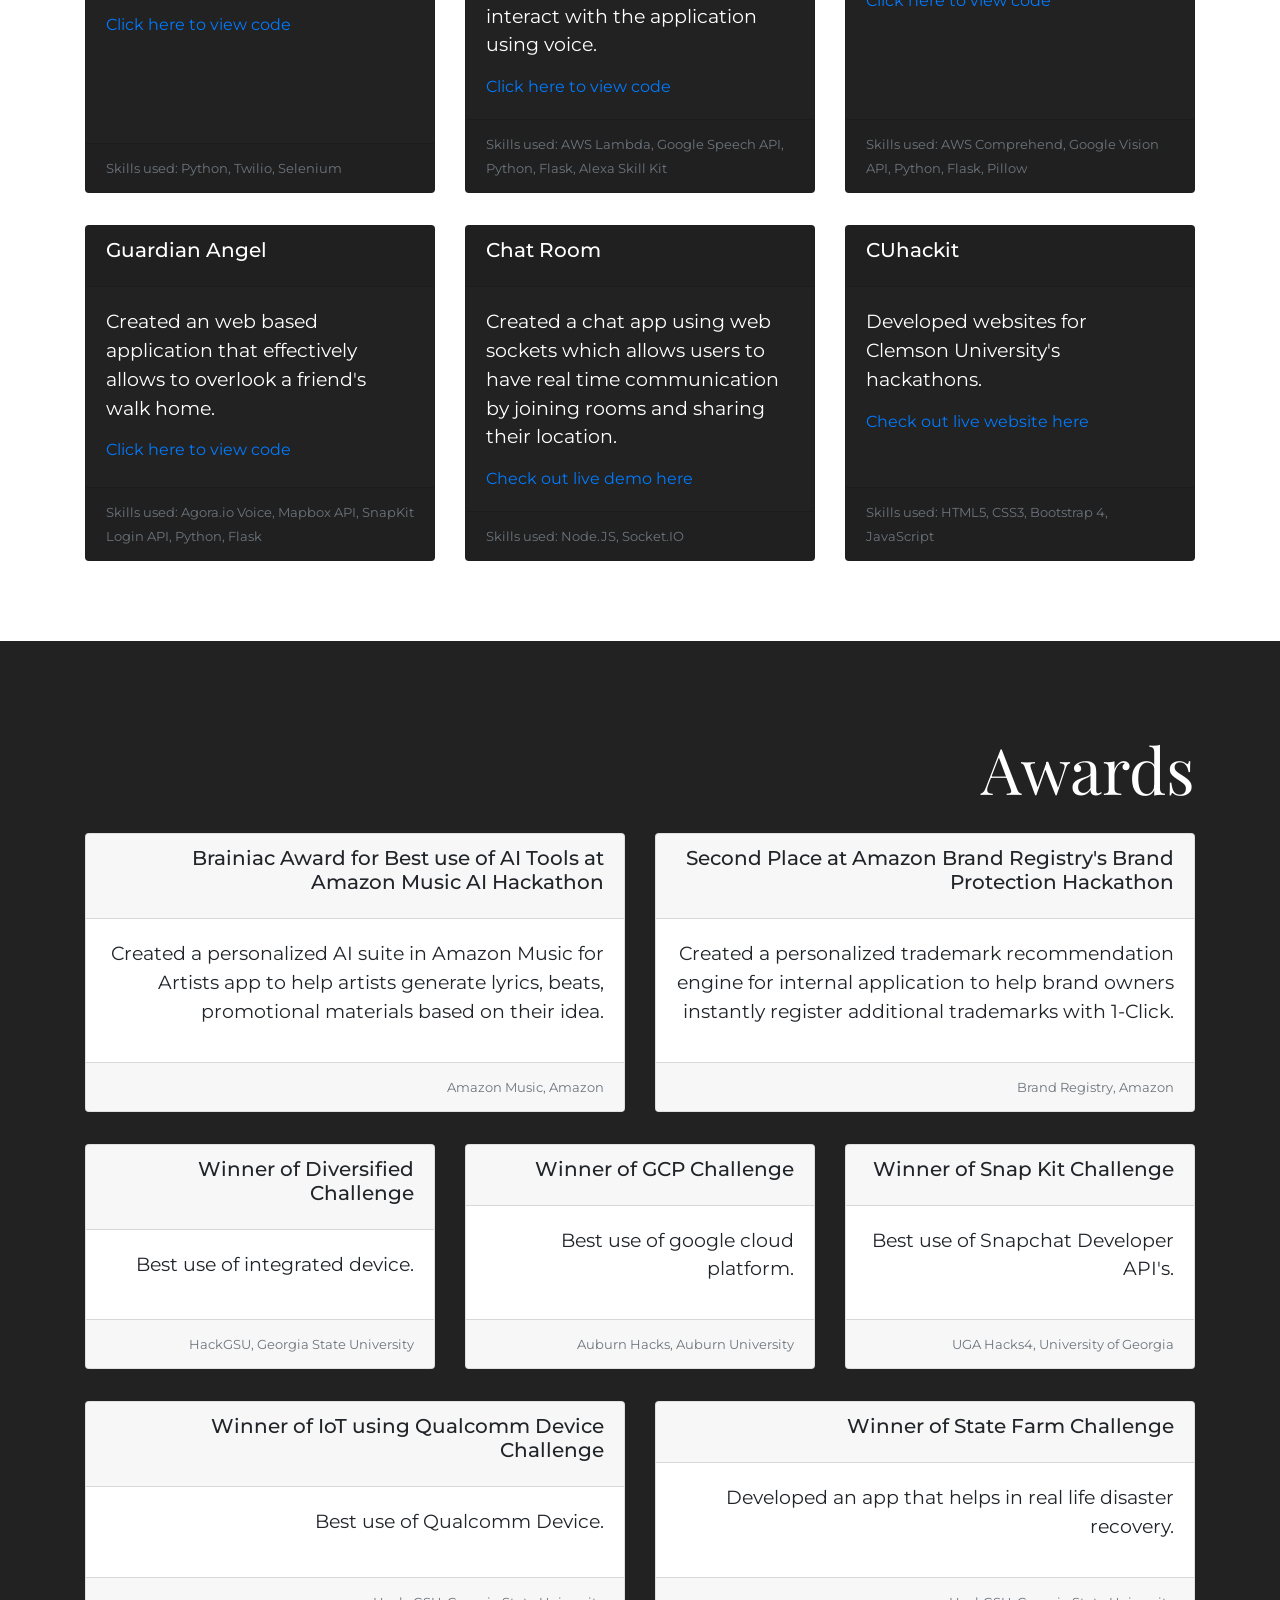
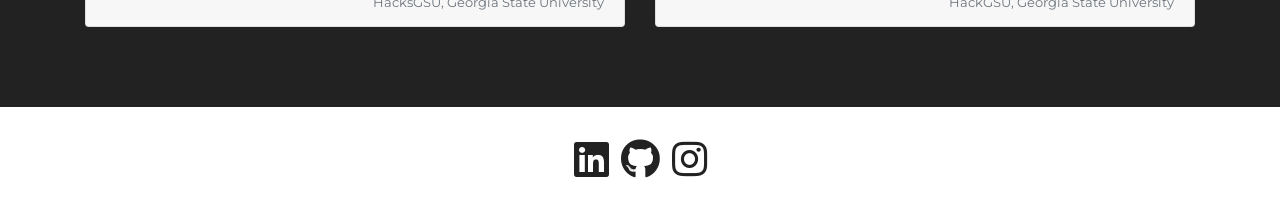
==== commit 4fb97826: "removed github activity section" ====
--- a/index.html
+++ b/index.html
@@ -385,19 +385,6 @@
                         <small class="text-muted">HackGSU, Georgia State University</small>
                     </div>
                 </div>
-            </div>
-        </div>
-    </div>
-
-    <!-- Github Activity -->
-    <div class="jumbotron-fluid page-section" id="gh-activity">
-        <div class="container">
-            <p class="title">GitHub Activity</p>
-            <div class="text-center py-1 mobile">
-                <img src="https://ghchart.rshah.org/666666/ayushpetigara" alt="Ayush's GitHub's activity" width="320" height="50">
-            </div>
-            <div class="text-center py-1 non-mobile">
-                <img src="https://ghchart.rshah.org/666666/ayushpetigara" alt="Ayush's GitHub's activity">
             </div>
         </div>
     </div>
--- a/css/style.css
+++ b/css/style.css
@@ -2,145 +2,73 @@
 Author: Ayush Petigara
 Created: 03/23/2019
  */
-
 body {
     font-family: 'Montserrat', sans-serif !important;
 }
-
-
 /* Nav bar */
-
 .navbar-brand {
     font-family: 'Rock Salt' !important;
     color: white !important;
     -webkit-text-stroke: .5px black;
 }
-
 .navbar-toggler {
     color: white !important;
 }
-
 .nav-item {
     font-family: 'Volkhov', monospace !important;
     text-align: right;
 }
-
 .nav-link {
     color: white !important;
     -webkit-text-stroke: .5px black;
 }
-
 .fa-bars {
     -webkit-text-stroke: .5px black;
 }
 
-
 /* About Me */
-
 #about {
     background-color: white;
     height: auto;
 }
 
-
-/* education */
-
-#education {
+/* Experiences */
+#experience {
     background-color: #222;
     height: auto;
-    margin-top: -1%;
-}
-
-
-/* Experiences */
-
-#experience {
+}
+
+/* Projects */
+#projects {
     background-color: white;
     height: auto;
 }
 
-
-/* Projects */
-
-#projects {
+/* Awards */
+#awards {
     background-color: #222;
     height: auto;
-    margin-top: -1%;
-}
-
-
-/* Awards */
-
-#awards {
+}
+
+/* Footer */
+#connect {
     background-color: white;
-    height: auto;
-}
-
-
-/* GitHub Activity */
-
-#gh-activity {
-    background-color: #222;
-    height: auto;
-}
-
-
-/* Connect */
-
-#get-in-touch {
-    background-color: #222;
-    height: auto;
-    margin-top: -1%;
-}
-
-
-/* Footer */
-
-#connect {
-    background-color: #222;
-    padding: 2em;
+    padding:2em;
     height: 6em;
 }
-
 .contact {
-    color: white;
-}
-
+    color: #222;
+}
 .contact:hover {
-    color: grey;
+    color:grey;
     text-decoration: none;
 }
 
-.force-bottom {
-    margin-bottom: -50px;
-}
-
-
-/* Light footer */
-
-#light-connect {
-    background-color: white;
-    padding: 2em;
-    height: 6em;
-}
-
-.light-contact {
-    color: #222;
-}
-
-.light-contact:hover {
-    color: grey;
-    text-decoration: none;
-}
-
-
 /* title and body texts */
-
 .title {
     font-family: 'Playfair Display', serif !important;
     font-size: 4rem;
 }
-
 .body-text {
     font-size: 1.2rem;
 }
@@ -148,11 +76,9 @@
 .fab {
     font-size: 2.5em;
 }
-
 .fa-database {
     font-size: 2.4em;
 }
-
 .dark-card {
     background-color: #222 !important;
     color: white;
@@ -163,7 +89,7 @@
         font-size: 10vw;
         -webkit-text-stroke: 2px black;
     }
-    .bg-img-container-mobile {
+    .bg-img-container-mobile{
         display: none;
     }
     /* Name and background image */
@@ -202,16 +128,15 @@
         padding: 5em;
     }
 }
-
 @media only screen and (max-width: 1250px) and (min-width: 750px) {
     .name {
-        font-size: 10vw;
+        font-size:10vw;
         -webkit-text-stroke: 1px black;
     }
     .body-text {
         font-size: 1.1rem;
     }
-    .bg-img-container-mobile {
+    .bg-img-container-mobile{
         display: none;
     }
     /* Name and background image */
@@ -266,10 +191,12 @@
     .body-text {
         font-size: .9rem;
     }
+
     /* Name and background image */
     .bg-img-container {
         display: none;
     }
+
     .bg-img-container-mobile {
         position: relative;
         display: inline-block;
@@ -307,20 +234,4 @@
         padding-bottom: 5em;
         padding-right: 1em;
     }
-    /* education */
-    #education {
-        background-color: #222;
-        height: auto;
-        margin-top: -2%;
-    }
-    #projects {
-        background-color: #222;
-        height: auto;
-        margin-top: -2%;
-    }
-    #get-in-touch {
-        background-color: #222;
-        height: auto;
-        margin-top: -2%;
-    }
-}+}
